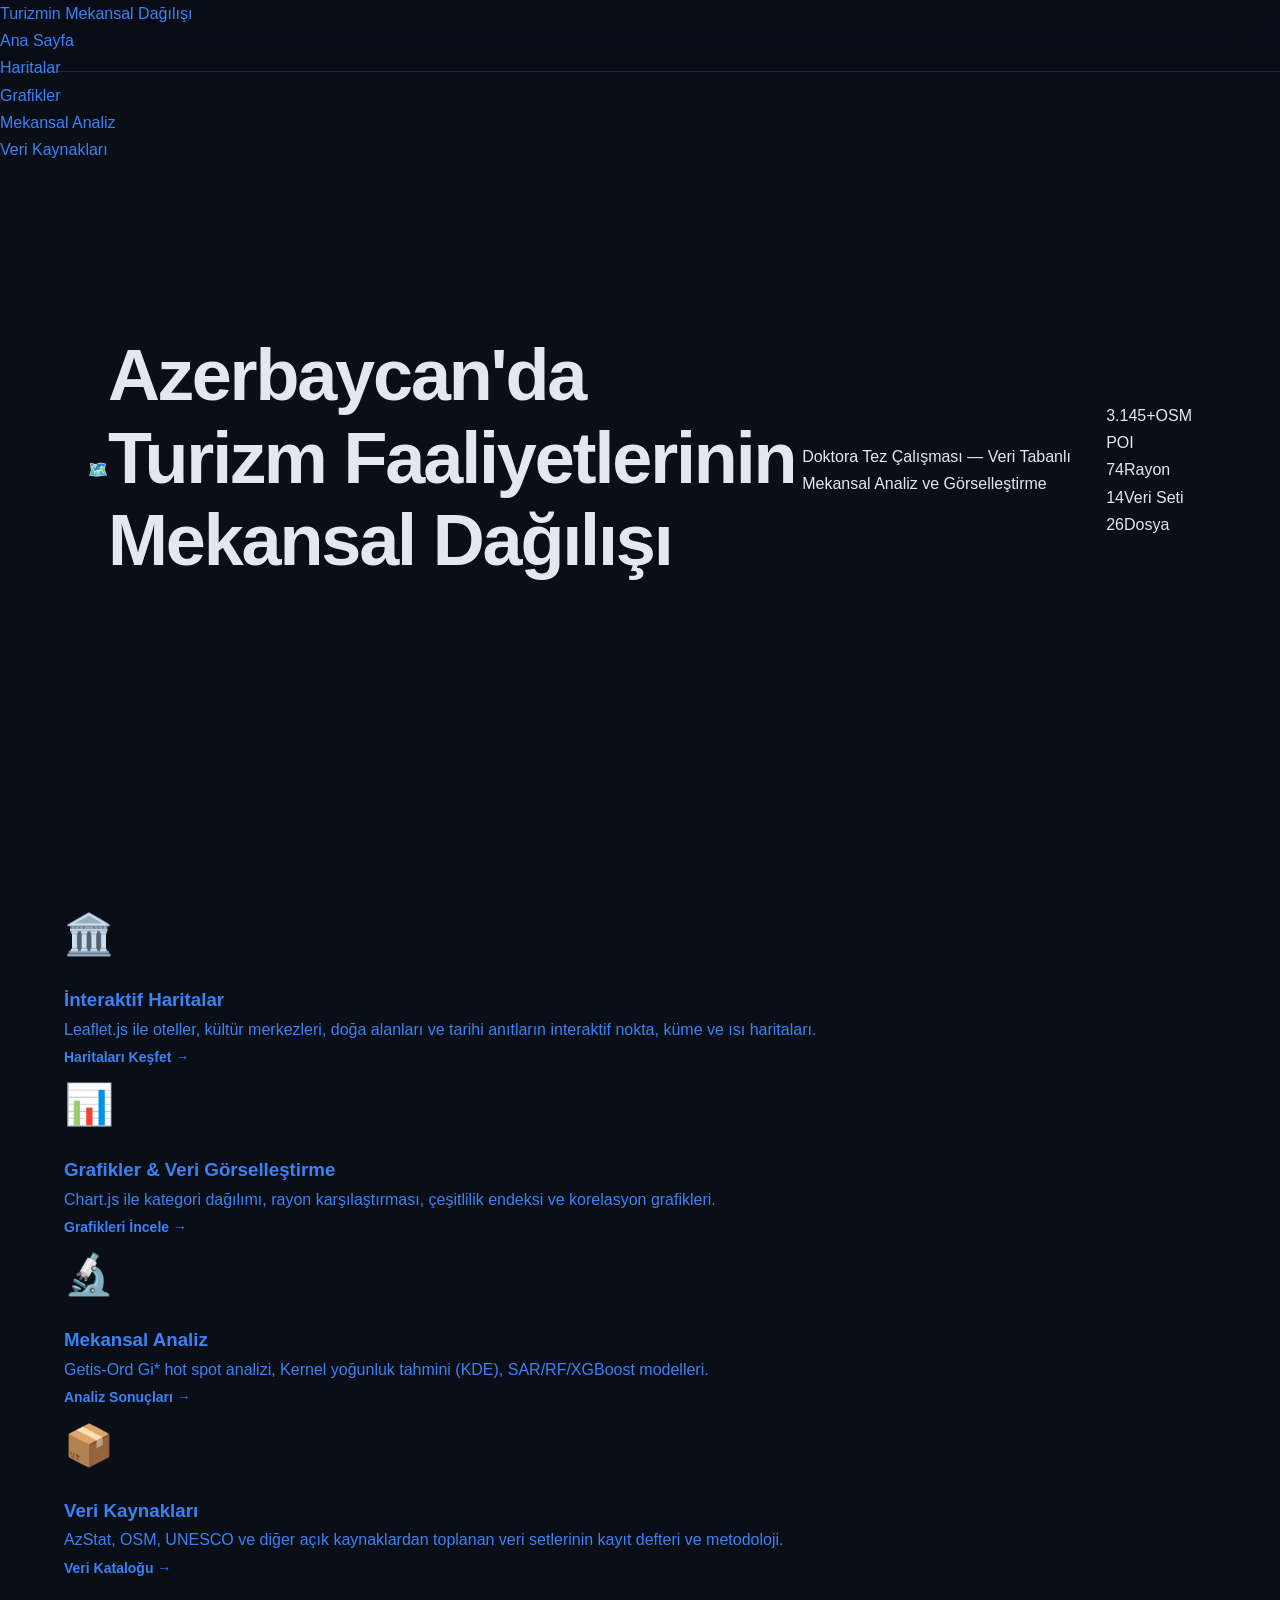
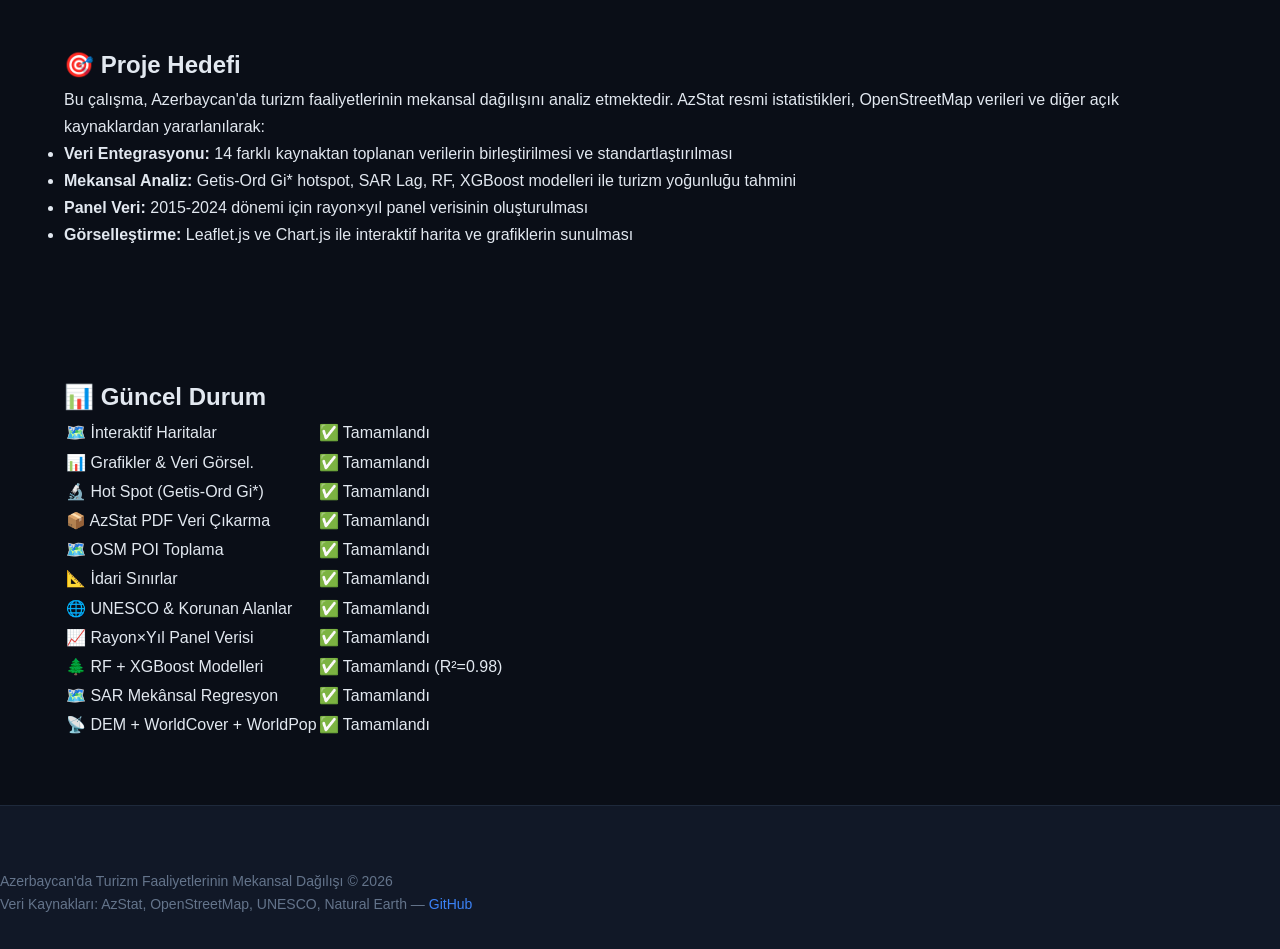
==== index.html @ e4e9087f "ML modelleri + DEM/WorldCover/WorldPop entegrasyonu + model görselleştirme" ====
<!DOCTYPE html>
<html lang="tr">
<head>
<meta charset="UTF-8">
<meta name="viewport" content="width=device-width, initial-scale=1.0">
<title>Turizmin Mekansal Dağılışı — Azerbaycan Doktora Tezi</title>
<link rel="stylesheet" href="style.css">
<script src="scripts/nav.js"></script>
</head>
<body>
<nav class="navbar">
  <div class="nav-brand"><a href="index.html">Turizmin Mekansal Dağılışı</a></div>
  <button class="nav-toggle" id="navToggle">☰</button>
  <ul class="nav-links" id="navLinks">
    <li><a href="index.html" class="active">Ana Sayfa</a></li>
    <li><a href="harita.html">Haritalar</a></li>
    <li><a href="grafikler.html">Grafikler</a></li>
    <li><a href="analizler.html">Mekansal Analiz</a></li>
    <li><a href="veri.html">Veri Kaynakları</a></li>
  </ul>
</nav>

<main class="container">
  <header class="hero">
    <div class="hero-icon">🗺️</div>
    <h1>Azerbaycan'da Turizm Faaliyetlerinin<br><span class="accent-text">Mekansal Dağılışı</span></h1>
    <p class="subtitle">Doktora Tez Çalışması &mdash; Veri Tabanlı Mekansal Analiz ve Görselleştirme</p>
    <div class="hero-stats" id="heroStats">
      <div class="hero-stat"><span class="num">3.145+</span><span class="lbl">OSM POI</span></div>
      <div class="hero-stat"><span class="num">74</span><span class="lbl">Rayon</span></div>
      <div class="hero-stat"><span class="num">14</span><span class="lbl">Veri Seti</span></div>
      <div class="hero-stat"><span class="num">26</span><span class="lbl">Dosya</span></div>
    </div>
  </header>

  <section class="cards-grid">
    <a href="harita.html" class="card">
      <div class="card-icon">🏛️</div>
      <h3>İnteraktif Haritalar</h3>
      <p>Leaflet.js ile oteller, kültür merkezleri, doğa alanları ve tarihi anıtların interaktif nokta, küme ve ısı haritaları.</p>
      <span class="card-link">Haritaları Keşfet →</span>
    </a>

    <a href="grafikler.html" class="card">
      <div class="card-icon">📊</div>
      <h3>Grafikler &amp; Veri Görselleştirme</h3>
      <p>Chart.js ile kategori dağılımı, rayon karşılaştırması, çeşitlilik endeksi ve korelasyon grafikleri.</p>
      <span class="card-link">Grafikleri İncele →</span>
    </a>

    <a href="analizler.html" class="card">
      <div class="card-icon">🔬</div>
      <h3>Mekansal Analiz</h3>
      <p>Getis-Ord Gi* hot spot analizi, Kernel yoğunluk tahmini (KDE), SAR/RF/XGBoost modelleri.</p>
      <span class="card-link">Analiz Sonuçları →</span>
    </a>

    <a href="veri.html" class="card">
      <div class="card-icon">📦</div>
      <h3>Veri Kaynakları</h3>
      <p>AzStat, OSM, UNESCO ve diğer açık kaynaklardan toplanan veri setlerinin kayıt defteri ve metodoloji.</p>
      <span class="card-link">Veri Kataloğu →</span>
    </a>
  </section>

  <section class="content-section">
    <h2>🎯 Proje Hedefi</h2>
    <p>Bu çalışma, Azerbaycan'da turizm faaliyetlerinin mekansal dağılışını analiz etmektedir. AzStat resmi istatistikleri, OpenStreetMap verileri ve diğer açık kaynaklardan yararlanılarak:</p>
    <ul>
      <li><strong>Veri Entegrasyonu:</strong> 14 farklı kaynaktan toplanan verilerin birleştirilmesi ve standartlaştırılması</li>
      <li><strong>Mekansal Analiz:</strong> Getis-Ord Gi* hotspot, SAR Lag, RF, XGBoost modelleri ile turizm yoğunluğu tahmini</li>
      <li><strong>Panel Veri:</strong> 2015-2024 dönemi için rayon×yıl panel verisinin oluşturulması</li>
      <li><strong>Görselleştirme:</strong> Leaflet.js ve Chart.js ile interaktif harita ve grafiklerin sunulması</li>
    </ul>
  </section>

  <section class="content-section">
    <h2>📊 Güncel Durum</h2>
    <table class="status-table">
      <tr><td>🗺️ İnteraktif Haritalar</td><td>✅ Tamamlandı</td></tr>
      <tr><td>📊 Grafikler &amp; Veri Görsel.</td><td>✅ Tamamlandı</td></tr>
      <tr><td>🔬 Hot Spot (Getis-Ord Gi*)</td><td>✅ Tamamlandı</td></tr>
      <tr><td>📦 AzStat PDF Veri Çıkarma</td><td>✅ Tamamlandı</td></tr>
      <tr><td>🗺️ OSM POI Toplama</td><td>✅ Tamamlandı</td></tr>
      <tr><td>📐 İdari Sınırlar</td><td>✅ Tamamlandı</td></tr>
      <tr><td>🌐 UNESCO &amp; Korunan Alanlar</td><td>✅ Tamamlandı</td></tr>
      <tr><td>📈 Rayon×Yıl Panel Verisi</td><td>✅ Tamamlandı</td></tr>
      <tr><td>🌲 RF + XGBoost Modelleri</td><td>✅ Tamamlandı (R²=0.98)</td></tr>
      <tr><td>🗺️ SAR Mekânsal Regresyon</td><td>✅ Tamamlandı</td></tr>
      <tr><td>📡 DEM + WorldCover + WorldPop</td><td>✅ Tamamlandı</td></tr>
    </table>
  </section>
</main>

<footer class="footer">
  <p>Azerbaycan'da Turizm Faaliyetlerinin Mekansal Dağılışı &copy; 2026</p>
  <p class="footer-meta">Veri Kaynakları: AzStat, OpenStreetMap, UNESCO, Natural Earth &mdash; 
    <a href="https://github.com/nurtacsuleymanzade-wq/TurizminMekansalDagilisi" target="_blank">GitHub</a></p>
</footer>
</body>
</html>
---- style.css ----
/* ============================================
   Turizmin Mekansal Dağılışı — Style Sheet
   Academic dark theme
   ============================================ */

:root {
    --bg-primary: #0a0e17;
    --bg-secondary: #111827;
    --bg-card: #1a1f2e;
    --bg-card-hover: #1f2638;
    --text-primary: #e2e8f0;
    --text-secondary: #94a3b8;
    --text-muted: #64748b;
    --accent: #3b82f6;
    --accent-hover: #2563eb;
    --accent-light: rgba(59, 130, 246, 0.1);
    --accent-glow: rgba(59, 130, 246, 0.3);
    --border: #1e293b;
    --border-light: #334155;
    --success: #22c55e;
    --warning: #f59e0b;
    --danger: #ef4444;
    --radius: 12px;
    --radius-sm: 8px;
    --radius-lg: 16px;
    --transition: 0.3s cubic-bezier(0.4, 0, 0.2, 1);
    --font-sans: 'Inter', -apple-system, BlinkMacSystemFont, 'Segoe UI', sans-serif;
    --font-mono: 'JetBrains Mono', 'Fira Code', monospace;
    --max-width: 1200px;
    --nav-height: 72px;
}

/* Reset */
*, *::before, *::after {
    margin: 0;
    padding: 0;
    box-sizing: border-box;
}

html {
    scroll-behavior: smooth;
    font-size: 16px;
}

body {
    font-family: var(--font-sans);
    background: var(--bg-primary);
    color: var(--text-primary);
    line-height: 1.7;
    min-height: 100vh;
    -webkit-font-smoothing: antialiased;
    -moz-osx-font-smoothing: grayscale;
}

a {
    color: var(--accent);
    text-decoration: none;
    transition: color var(--transition);
}

a:hover {
    color: var(--accent-hover);
}

img {
    max-width: 100%;
    height: auto;
}

/* Container */
.container {
    max-width: var(--max-width);
    margin: 0 auto;
    padding: 0 24px;
}

/* ========== NAVBAR ========== */
.navbar {
    position: fixed;
    top: 0;
    left: 0;
    right: 0;
    height: var(--nav-height);
    background: rgba(10, 14, 23, 0.85);
    backdrop-filter: blur(20px);
    -webkit-backdrop-filter: blur(20px);
    border-bottom: 1px solid var(--border);
    z-index: 1000;
    transition: background var(--transition);
}

.nav-container {
    max-width: var(--max-width);
    margin: 0 auto;
    padding: 0 24px;
    height: 100%;
    display: flex;
    align-items: center;
    justify-content: space-between;
}

.nav-logo {
    font-size: 1.5rem;
    font-weight: 700;
    color: var(--text-primary);
    letter-spacing: -0.02em;
}

.nav-logo:hover {
    color: var(--accent);
}

.nav-menu {
    display: flex;
    align-items: center;
    gap: 4px;
    list-style: none;
}

.nav-menu a {
    padding: 8px 16px;
    border-radius: var(--radius-sm);
    color: var(--text-secondary);
    font-size: 0.875rem;
    font-weight: 500;
    transition: all var(--transition);
}

.nav-menu a:hover,
.nav-menu a.active {
    color: var(--text-primary);
    background: var(--accent-light);
}

.nav-menu a.active {
    color: var(--accent);
}

.nav-toggle {
    display: none;
    background: none;
    border: none;
    color: var(--text-primary);
    font-size: 1.5rem;
    cursor: pointer;
}

/* ========== HERO ========== */
.hero {
    position: relative;
    min-height: 100vh;
    display: flex;
    align-items: center;
    justify-content: center;
    padding: calc(var(--nav-height) + 48px) 24px 80px;
    overflow: hidden;
}

.hero-overlay {
    position: absolute;
    inset: 0;
    background:
        radial-gradient(ellipse at 20% 50%, rgba(59, 130, 246, 0.08) 0%, transparent 50%),
        radial-gradient(ellipse at 80% 20%, rgba(99, 102, 241, 0.06) 0%, transparent 50%),
        radial-gradient(ellipse at 50% 80%, rgba(14, 165, 233, 0.04) 0%, transparent 50%);
    pointer-events: none;
}

.hero-content {
    position: relative;
    text-align: center;
    max-width: 800px;
}

.hero-badge {
    display: inline-block;
    padding: 6px 16px;
    background: var(--accent-light);
    border: 1px solid rgba(59, 130, 246, 0.2);
    border-radius: 20px;
    font-size: 0.8rem;
    color: var(--accent);
    font-weight: 500;
    margin-bottom: 24px;
}

.hero h1 {
    font-size: clamp(2.5rem, 6vw, 4.5rem);
    font-weight: 700;
    line-height: 1.15;
    letter-spacing: -0.03em;
    margin-bottom: 24px;
}

.text-accent {
    background: linear-gradient(135deg, var(--accent), #8b5cf6);
    -webkit-background-clip: text;
    -webkit-text-fill-color: transparent;
    background-clip: text;
}

.hero-subtitle {
    font-size: 1.125rem;
    color: var(--text-secondary);
    max-width: 600px;
    margin: 0 auto 40px;
    line-height: 1.7;
}

.hero-actions {
    display: flex;
    gap: 16px;
    justify-content: center;
    flex-wrap: wrap;
}

/* ========== BUTTONS ========== */
.btn {
    display: inline-flex;
    align-items: center;
    gap: 8px;
    padding: 12px 28px;
    border-radius: var(--radius-sm);
    font-size: 0.9375rem;
    font-weight: 600;
    cursor: pointer;
    transition: all var(--transition);
    border: none;
    text-decoration: none;
}

.btn-primary {
    background: var(--accent);
    color: #fff;
}

.btn-primary:hover {
    background: var(--accent-hover);
    transform: translateY(-2px);
    box-shadow: 0 8px 24px var(--accent-glow);
    color: #fff;
}

.btn-secondary {
    background: var(--bg-card);
    color: var(--text-primary);
    border: 1px solid var(--border-light);
}

.btn-secondary:hover {
    background: var(--bg-card-hover);
    border-color: var(--accent);
    color: var(--text-primary);
    transform: translateY(-2px);
}

/* ========== SECTIONS ========== */
.section {
    padding: 96px 0;
}

.section-dark {
    background: var(--bg-secondary);
}

.section-header {
    text-align: center;
    max-width: 700px;
    margin: 0 auto 64px;
}

.section-tag {
    display: inline-block;
    padding: 4px 12px;
    background: var(--accent-light);
    border-radius: 16px;
    font-size: 0.75rem;
    color: var(--accent);
    font-weight: 600;
    text-transform: uppercase;
    letter-spacing: 0.05em;
    margin-bottom: 16px;
}

.section-header h2 {
    font-size: clamp(1.75rem, 3.5vw, 2.5rem);
    font-weight: 700;
    letter-spacing: -0.02em;
    margin-bottom: 16px;
}

.section-desc {
    color: var(--text-secondary);
    font-size: 1.0625rem;
    line-height: 1.7;
}

/* ========== INFO GRID ========== */
.info-grid {
    display: grid;
    grid-template-columns: repeat(auto-fit, minmax(260px, 1fr));
    gap: 24px;
}

.info-card {
    background: var(--bg-card);
    border: 1px solid var(--border);
    border-radius: var(--radius);
    padding: 32px;
    transition: all var(--transition);
}

.info-card:hover {
    border-color: var(--border-light);
    background: var(--bg-card-hover);
    transform: translateY(-4px);
    box-shadow: 0 12px 40px rgba(0, 0, 0, 0.3);
}

.info-icon {
    font-size: 2rem;
    margin-bottom: 16px;
}

.info-card h3 {
    font-size: 1.25rem;
    font-weight: 600;
    margin-bottom: 12px;
}

.info-card p {
    color: var(--text-secondary);
    font-size: 0.9375rem;
    line-height: 1.7;
}

/* ========== INDICATORS ========== */
.indicators-grid {
    display: grid;
    grid-template-columns: repeat(auto-fit, minmax(200px, 1fr));
    gap: 32px;
    text-align: center;
}

.indicator-item {
    padding: 32px 16px;
    background: var(--bg-card);
    border-radius: var(--radius);
    border: 1px solid var(--border);
}

.indicator-value {
    display: block;
    font-size: 2.5rem;
    font-weight: 700;
    color: var(--accent);
    line-height: 1.2;
    margin-bottom: 8px;
    font-family: var(--font-mono);
}

.indicator-label {
    font-size: 0.875rem;
    color: var(--text-secondary);
    font-weight: 500;
}

/* ========== SECTION NAV CARDS ========== */
.section-nav-grid {
    display: grid;
    grid-template-columns: repeat(auto-fit, minmax(260px, 1fr));
    gap: 24px;
}

.section-card {
    background: var(--bg-card);
    border: 1px solid var(--border);
    border-radius: var(--radius);
    padding: 32px;
    text-decoration: none;
    color: inherit;
    transition: all var(--transition);
    display: flex;
    flex-direction: column;
}

.section-card:hover {
    border-color: var(--accent);
    background: var(--bg-card-hover);
    transform: translateY(-4px);
    box-shadow: 0 12px 40px rgba(59, 130, 246, 0.1);
}

.card-icon {
    font-size: 2.5rem;
    margin-bottom: 16px;
}

.section-card h3 {
    font-size: 1.25rem;
    font-weight: 600;
    margin-bottom: 12px;
    color: var(--text-primary);
}

.section-card p {
    font-size: 0.9375rem;
    color: var(--text-secondary);
    line-height: 1.7;
    margin-bottom: 16px;
    flex-grow: 1;
}

.card-link {
    font-size: 0.875rem;
    font-weight: 600;
    color: var(--accent);
}

/* ========== FOOTER ========== */
.footer {
    background: var(--bg-secondary);
    border-top: 1px solid var(--border);
    padding: 64px 0 32px;
}

.footer-content {
    display: grid;
    grid-template-columns: 2fr 1fr 1fr;
    gap: 48px;
    margin-bottom: 48px;
}

.footer h4 {
    font-size: 1.125rem;
    font-weight: 600;
    margin-bottom: 12px;
}

.footer p {
    color: var(--text-muted);
    font-size: 0.875rem;
}

.footer h5 {
    font-size: 0.875rem;
    font-weight: 600;
    text-transform: uppercase;
    letter-spacing: 0.05em;
    color: var(--text-secondary);
    margin-bottom: 16px;
}

.footer ul {
    list-style: none;
}

.footer ul li {
    margin-bottom: 8px;
}

.footer ul a {
    color: var(--text-muted);
    font-size: 0.875rem;
}

.footer ul a:hover {
    color: var(--accent);
}

.footer-bottom {
    padding-top: 24px;
    border-top: 1px solid var(--border);
    text-align: center;
}

.footer-bottom p {
    color: var(--text-muted);
    font-size: 0.8125rem;
}

/* ========== PAGE HEADER ========== */
.page-header {
    padding: calc(var(--nav-height) + 64px) 0 48px;
    background: var(--bg-secondary);
    border-bottom: 1px solid var(--border);
}

.page-header h1 {
    font-size: clamp(1.75rem, 3vw, 2.5rem);
    font-weight: 700;
    letter-spacing: -0.02em;
    margin-bottom: 12px;
}

.page-header p {
    color: var(--text-secondary);
    font-size: 1.0625rem;
    max-width: 600px;
}

/* ========== CONTENT PAGE ========== */
.content-section {
    padding: 64px 0;
}

.content-card {
    background: var(--bg-card);
    border: 1px solid var(--border);
    border-radius: var(--radius);
    padding: 40px;
    margin-bottom: 32px;
}

.content-card h2 {
    font-size: 1.5rem;
    font-weight: 600;
    margin-bottom: 16px;
}

.content-card p {
    color: var(--text-secondary);
    line-height: 1.8;
    margin-bottom: 16px;
}

.content-card .btn {
    margin-top: 8px;
}

.placeholder-map {
    width: 100%;
    height: 400px;
    background: var(--bg-secondary);
    border-radius: var(--radius-sm);
    display: flex;
    align-items: center;
    justify-content: center;
    color: var(--text-muted);
    font-size: 1rem;
    border: 2px dashed var(--border-light);
    margin: 24px 0;
}

/* ========== DATA TABLE ========== */
.data-table-wrap {
    overflow-x: auto;
    margin: 24px 0;
}

.data-table {
    width: 100%;
    border-collapse: collapse;
    font-size: 0.875rem;
}

.data-table th {
    background: var(--bg-secondary);
    color: var(--text-secondary);
    font-weight: 600;
    text-align: left;
    padding: 12px 16px;
    border-bottom: 2px solid var(--border);
    white-space: nowrap;
}

.data-table td {
    padding: 10px 16px;
    border-bottom: 1px solid var(--border);
    color: var(--text-primary);
}

.data-table tr:hover td {
    background: var(--bg-card-hover);
}

/* ========== STATUS BADGES ========== */
.status-badge {
    display: inline-block;
    padding: 2px 10px;
    border-radius: 12px;
    font-size: 0.75rem;
    font-weight: 600;
}

.status-verified { background: rgba(34, 197, 94, 0.15); color: var(--success); }
.status-partial  { background: rgba(245, 158, 11, 0.15); color: var(--warning); }
.status-unverified { background: rgba(239, 68, 68, 0.15); color: var(--danger); }
.status-pending { background: rgba(100, 116, 139, 0.15); color: var(--text-muted); }

/* ========== RESPONSIVE ========== */
@media (max-width: 768px) {
    .nav-menu {
        position: fixed;
        top: var(--nav-height);
        left: 0;
        right: 0;
        background: rgba(10, 14, 23, 0.98);
        backdrop-filter: blur(20px);
        flex-direction: column;
        padding: 16px;
        gap: 4px;
        border-bottom: 1px solid var(--border);
        transform: translateY(-100%);
        opacity: 0;
        pointer-events: none;
        transition: all var(--transition);
    }

    .nav-menu.active {
        transform: translateY(0);
        opacity: 1;
        pointer-events: auto;
    }

    .nav-menu a {
        width: 100%;
        padding: 12px 16px;
    }

    .nav-toggle {
        display: block;
    }

    .footer-content {
        grid-template-columns: 1fr;
        gap: 32px;
    }

    .hero h1 {
        font-size: 2.25rem;
    }

    .section {
        padding: 64px 0;
    }

    .content-card {
        padding: 24px;
    }

    .placeholder-map {
        height: 250px;
    }
}

@media (max-width: 480px) {
    .hero h1 {
        font-size: 1.75rem;
    }

    .info-grid,
    .section-nav-grid {
        grid-template-columns: 1fr;
    }

    .indicators-grid {
        grid-template-columns: 1fr 1fr;
    }
}
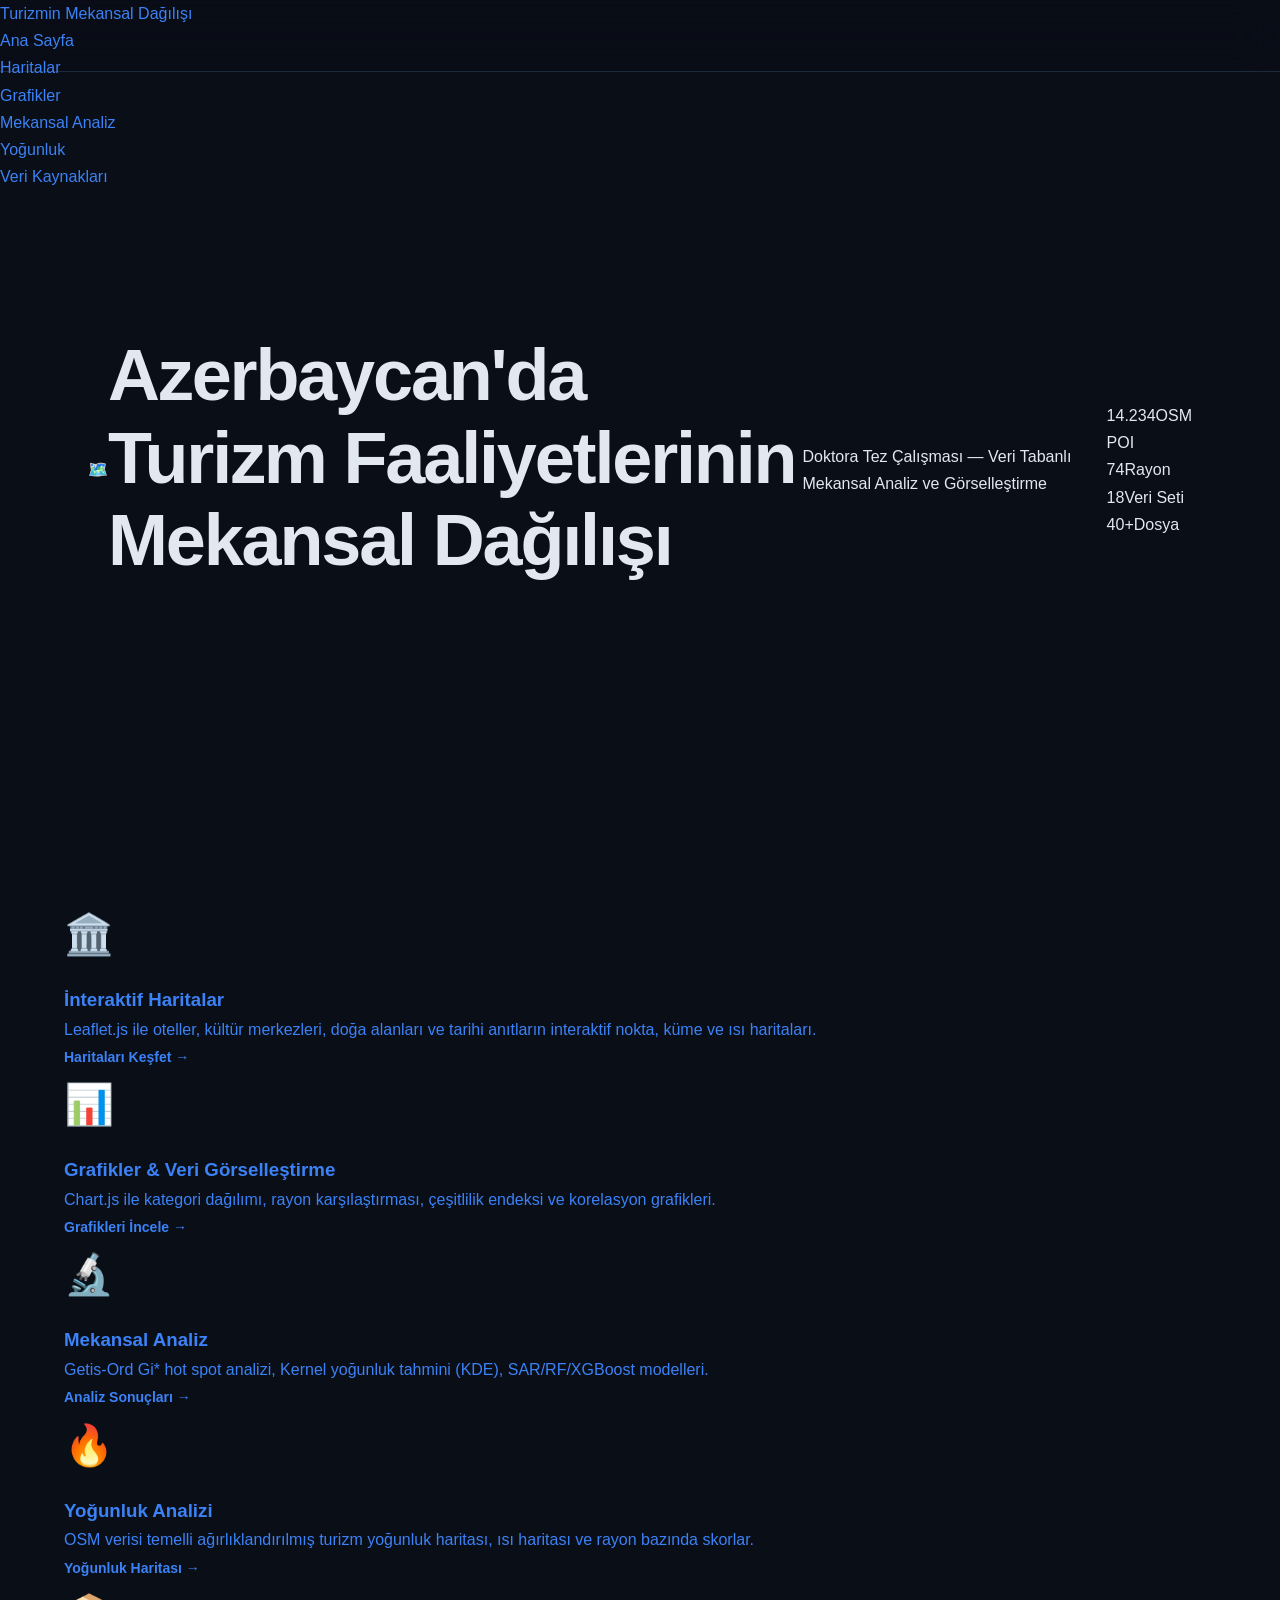
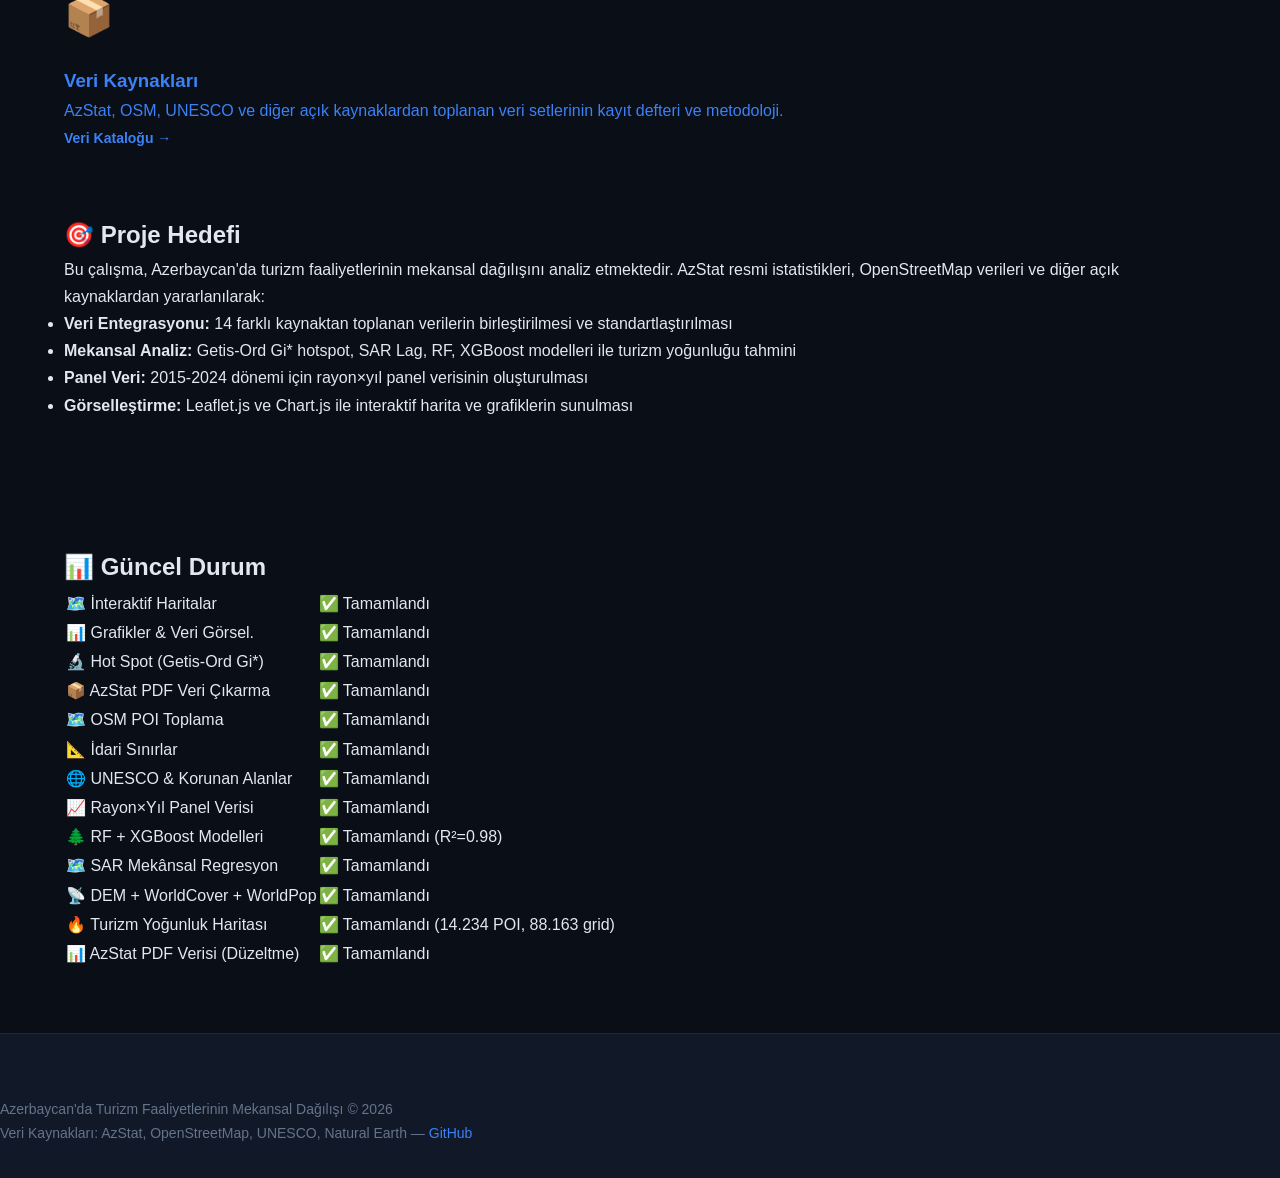
==== commit 3d96be85: "Turizm yoğunluk analizi + PDF düzeltmesi + yogunluk sayfasi" ====
--- a/index.html
+++ b/index.html
@@ -16,6 +16,7 @@
     <li><a href="harita.html">Haritalar</a></li>
     <li><a href="grafikler.html">Grafikler</a></li>
     <li><a href="analizler.html">Mekansal Analiz</a></li>
+    <li><a href="yogunluk.html">Yoğunluk</a></li>
     <li><a href="veri.html">Veri Kaynakları</a></li>
   </ul>
 </nav>
@@ -26,10 +27,10 @@
     <h1>Azerbaycan'da Turizm Faaliyetlerinin<br><span class="accent-text">Mekansal Dağılışı</span></h1>
     <p class="subtitle">Doktora Tez Çalışması &mdash; Veri Tabanlı Mekansal Analiz ve Görselleştirme</p>
     <div class="hero-stats" id="heroStats">
-      <div class="hero-stat"><span class="num">3.145+</span><span class="lbl">OSM POI</span></div>
+      <div class="hero-stat"><span class="num">14.234</span><span class="lbl">OSM POI</span></div>
       <div class="hero-stat"><span class="num">74</span><span class="lbl">Rayon</span></div>
-      <div class="hero-stat"><span class="num">14</span><span class="lbl">Veri Seti</span></div>
-      <div class="hero-stat"><span class="num">26</span><span class="lbl">Dosya</span></div>
+      <div class="hero-stat"><span class="num">18</span><span class="lbl">Veri Seti</span></div>
+      <div class="hero-stat"><span class="num">40+</span><span class="lbl">Dosya</span></div>
     </div>
   </header>
 
@@ -53,6 +54,13 @@
       <h3>Mekansal Analiz</h3>
       <p>Getis-Ord Gi* hot spot analizi, Kernel yoğunluk tahmini (KDE), SAR/RF/XGBoost modelleri.</p>
       <span class="card-link">Analiz Sonuçları →</span>
+    </a>
+
+    <a href="yogunluk.html" class="card">
+      <div class="card-icon">🔥</div>
+      <h3>Yoğunluk Analizi</h3>
+      <p>OSM verisi temelli ağırlıklandırılmış turizm yoğunluk haritası, ısı haritası ve rayon bazında skorlar.</p>
+      <span class="card-link">Yoğunluk Haritası →</span>
     </a>
 
     <a href="veri.html" class="card">
@@ -88,6 +96,8 @@
       <tr><td>🌲 RF + XGBoost Modelleri</td><td>✅ Tamamlandı (R²=0.98)</td></tr>
       <tr><td>🗺️ SAR Mekânsal Regresyon</td><td>✅ Tamamlandı</td></tr>
       <tr><td>📡 DEM + WorldCover + WorldPop</td><td>✅ Tamamlandı</td></tr>
+      <tr><td>🔥 Turizm Yoğunluk Haritası</td><td>✅ Tamamlandı (14.234 POI, 88.163 grid)</td></tr>
+      <tr><td>📊 AzStat PDF Verisi (Düzeltme)</td><td>✅ Tamamlandı</td></tr>
     </table>
   </section>
 </main>
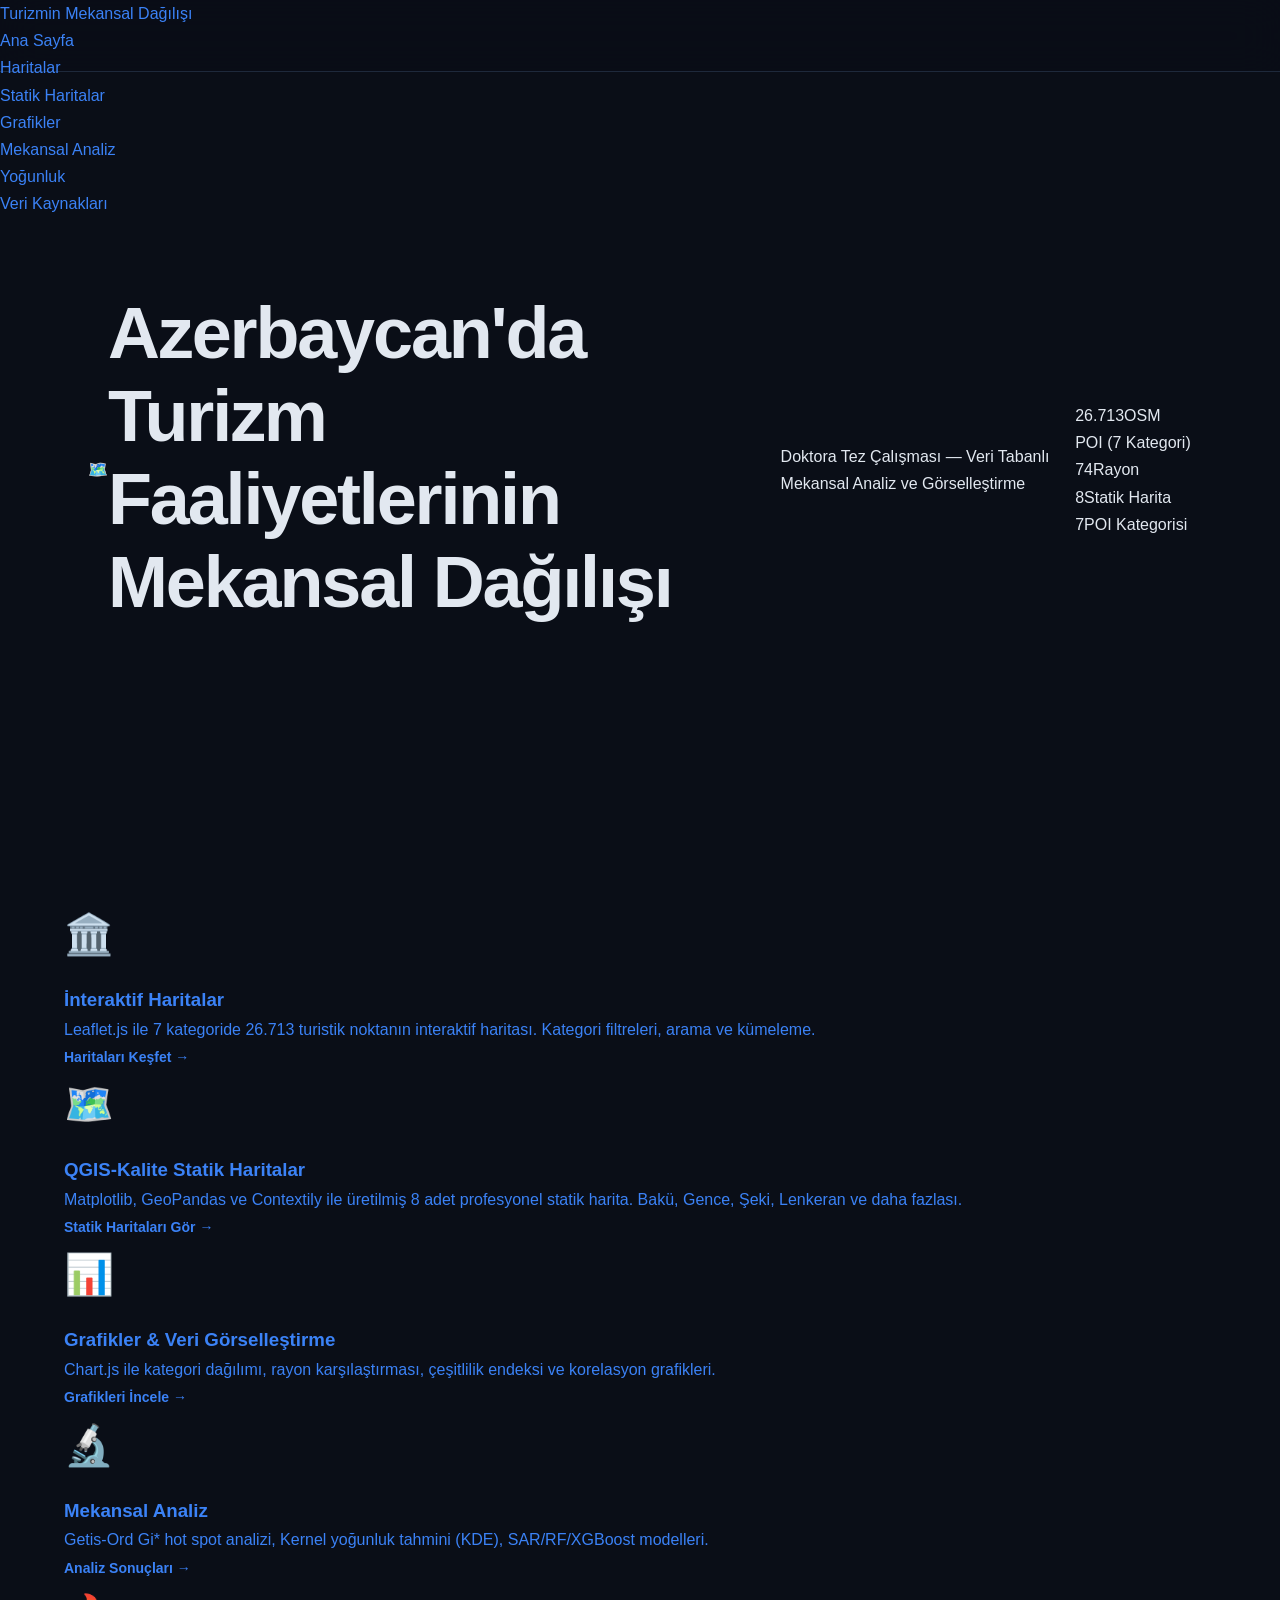
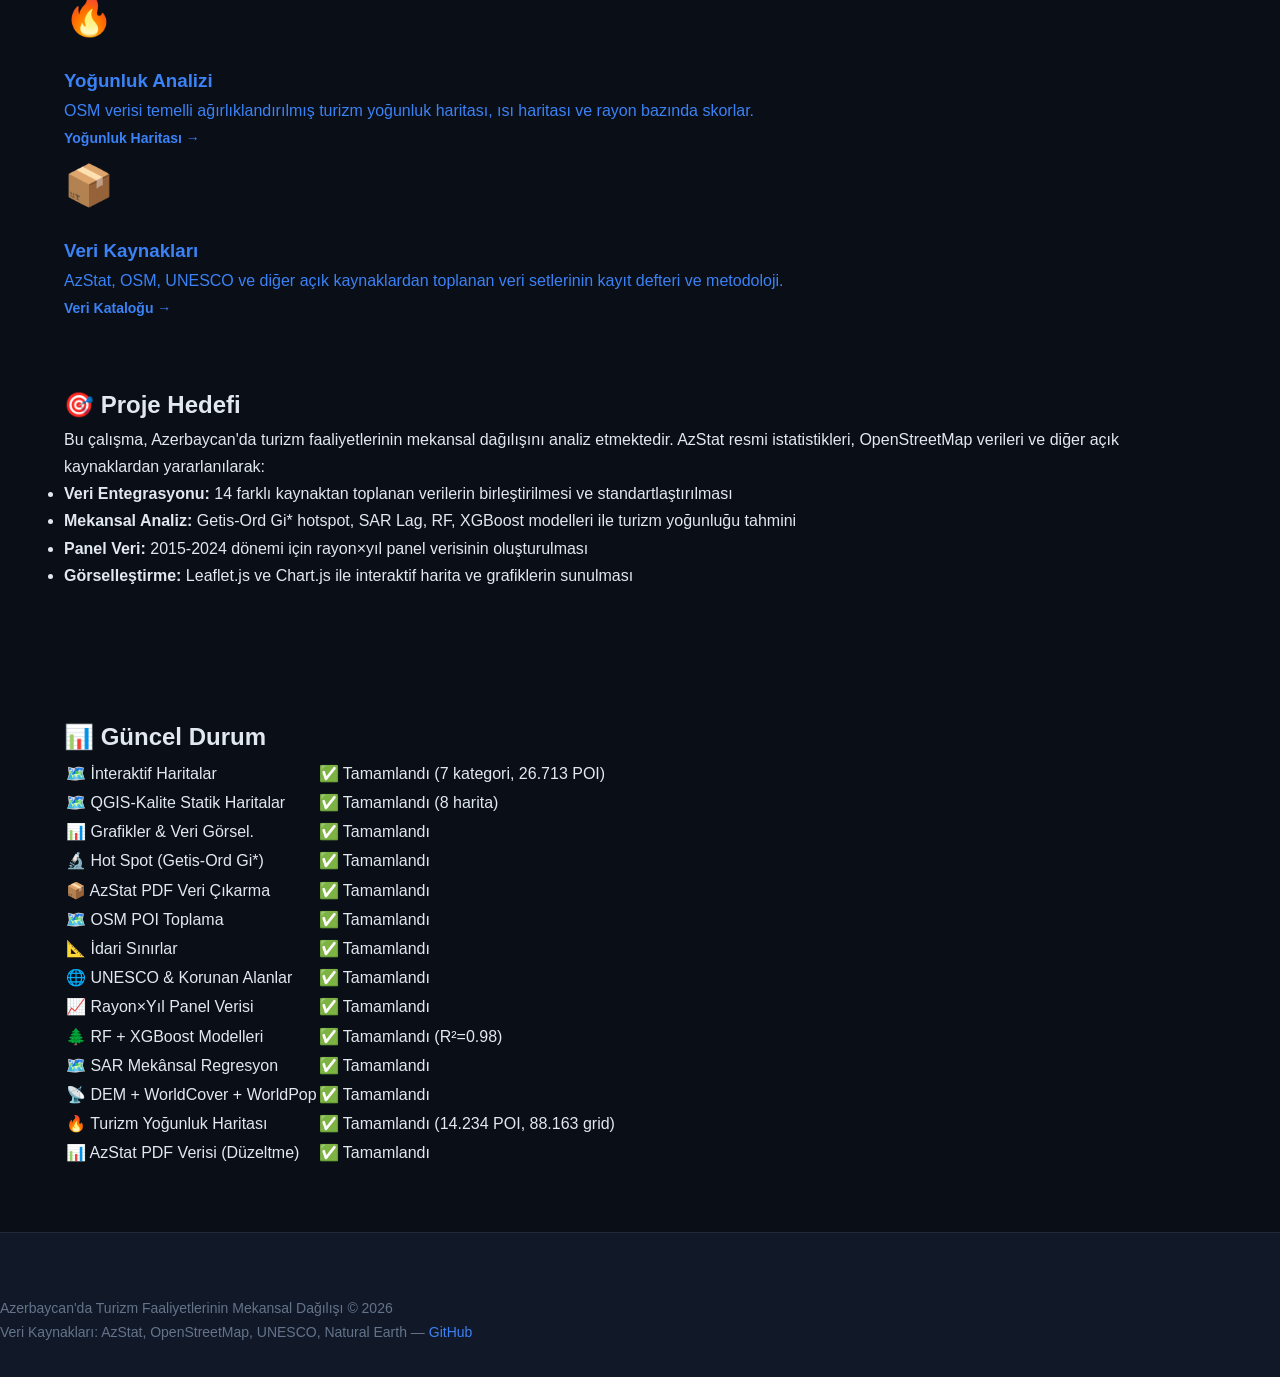
==== commit 0a3a4a4e: "QGIS-kalite statik haritalar + interaktif harita 7 kategori + yeni OSM veri" ====
--- a/index.html
+++ b/index.html
@@ -14,6 +14,7 @@
   <ul class="nav-links" id="navLinks">
     <li><a href="index.html" class="active">Ana Sayfa</a></li>
     <li><a href="harita.html">Haritalar</a></li>
+    <li><a href="haritalar_statiktir.html">Statik Haritalar</a></li>
     <li><a href="grafikler.html">Grafikler</a></li>
     <li><a href="analizler.html">Mekansal Analiz</a></li>
     <li><a href="yogunluk.html">Yoğunluk</a></li>
@@ -27,10 +28,10 @@
     <h1>Azerbaycan'da Turizm Faaliyetlerinin<br><span class="accent-text">Mekansal Dağılışı</span></h1>
     <p class="subtitle">Doktora Tez Çalışması &mdash; Veri Tabanlı Mekansal Analiz ve Görselleştirme</p>
     <div class="hero-stats" id="heroStats">
-      <div class="hero-stat"><span class="num">14.234</span><span class="lbl">OSM POI</span></div>
+      <div class="hero-stat"><span class="num">26.713</span><span class="lbl">OSM POI (7 Kategori)</span></div>
       <div class="hero-stat"><span class="num">74</span><span class="lbl">Rayon</span></div>
-      <div class="hero-stat"><span class="num">18</span><span class="lbl">Veri Seti</span></div>
-      <div class="hero-stat"><span class="num">40+</span><span class="lbl">Dosya</span></div>
+      <div class="hero-stat"><span class="num">8</span><span class="lbl">Statik Harita</span></div>
+      <div class="hero-stat"><span class="num">7</span><span class="lbl">POI Kategorisi</span></div>
     </div>
   </header>
 
@@ -38,8 +39,15 @@
     <a href="harita.html" class="card">
       <div class="card-icon">🏛️</div>
       <h3>İnteraktif Haritalar</h3>
-      <p>Leaflet.js ile oteller, kültür merkezleri, doğa alanları ve tarihi anıtların interaktif nokta, küme ve ısı haritaları.</p>
+      <p>Leaflet.js ile 7 kategoride 26.713 turistik noktanın interaktif haritası. Kategori filtreleri, arama ve kümeleme.</p>
       <span class="card-link">Haritaları Keşfet →</span>
+    </a>
+
+    <a href="haritalar_statiktir.html" class="card">
+      <div class="card-icon">🗺️</div>
+      <h3>QGIS-Kalite Statik Haritalar</h3>
+      <p>Matplotlib, GeoPandas ve Contextily ile üretilmiş 8 adet profesyonel statik harita. Bakü, Gence, Şeki, Lenkeran ve daha fazlası.</p>
+      <span class="card-link">Statik Haritaları Gör →</span>
     </a>
 
     <a href="grafikler.html" class="card">
@@ -85,7 +93,8 @@
   <section class="content-section">
     <h2>📊 Güncel Durum</h2>
     <table class="status-table">
-      <tr><td>🗺️ İnteraktif Haritalar</td><td>✅ Tamamlandı</td></tr>
+      <tr><td>🗺️ İnteraktif Haritalar</td><td>✅ Tamamlandı (7 kategori, 26.713 POI)</td></tr>
+      <tr><td>🗺️ QGIS-Kalite Statik Haritalar</td><td>✅ Tamamlandı (8 harita)</td></tr>
       <tr><td>📊 Grafikler &amp; Veri Görsel.</td><td>✅ Tamamlandı</td></tr>
       <tr><td>🔬 Hot Spot (Getis-Ord Gi*)</td><td>✅ Tamamlandı</td></tr>
       <tr><td>📦 AzStat PDF Veri Çıkarma</td><td>✅ Tamamlandı</td></tr>
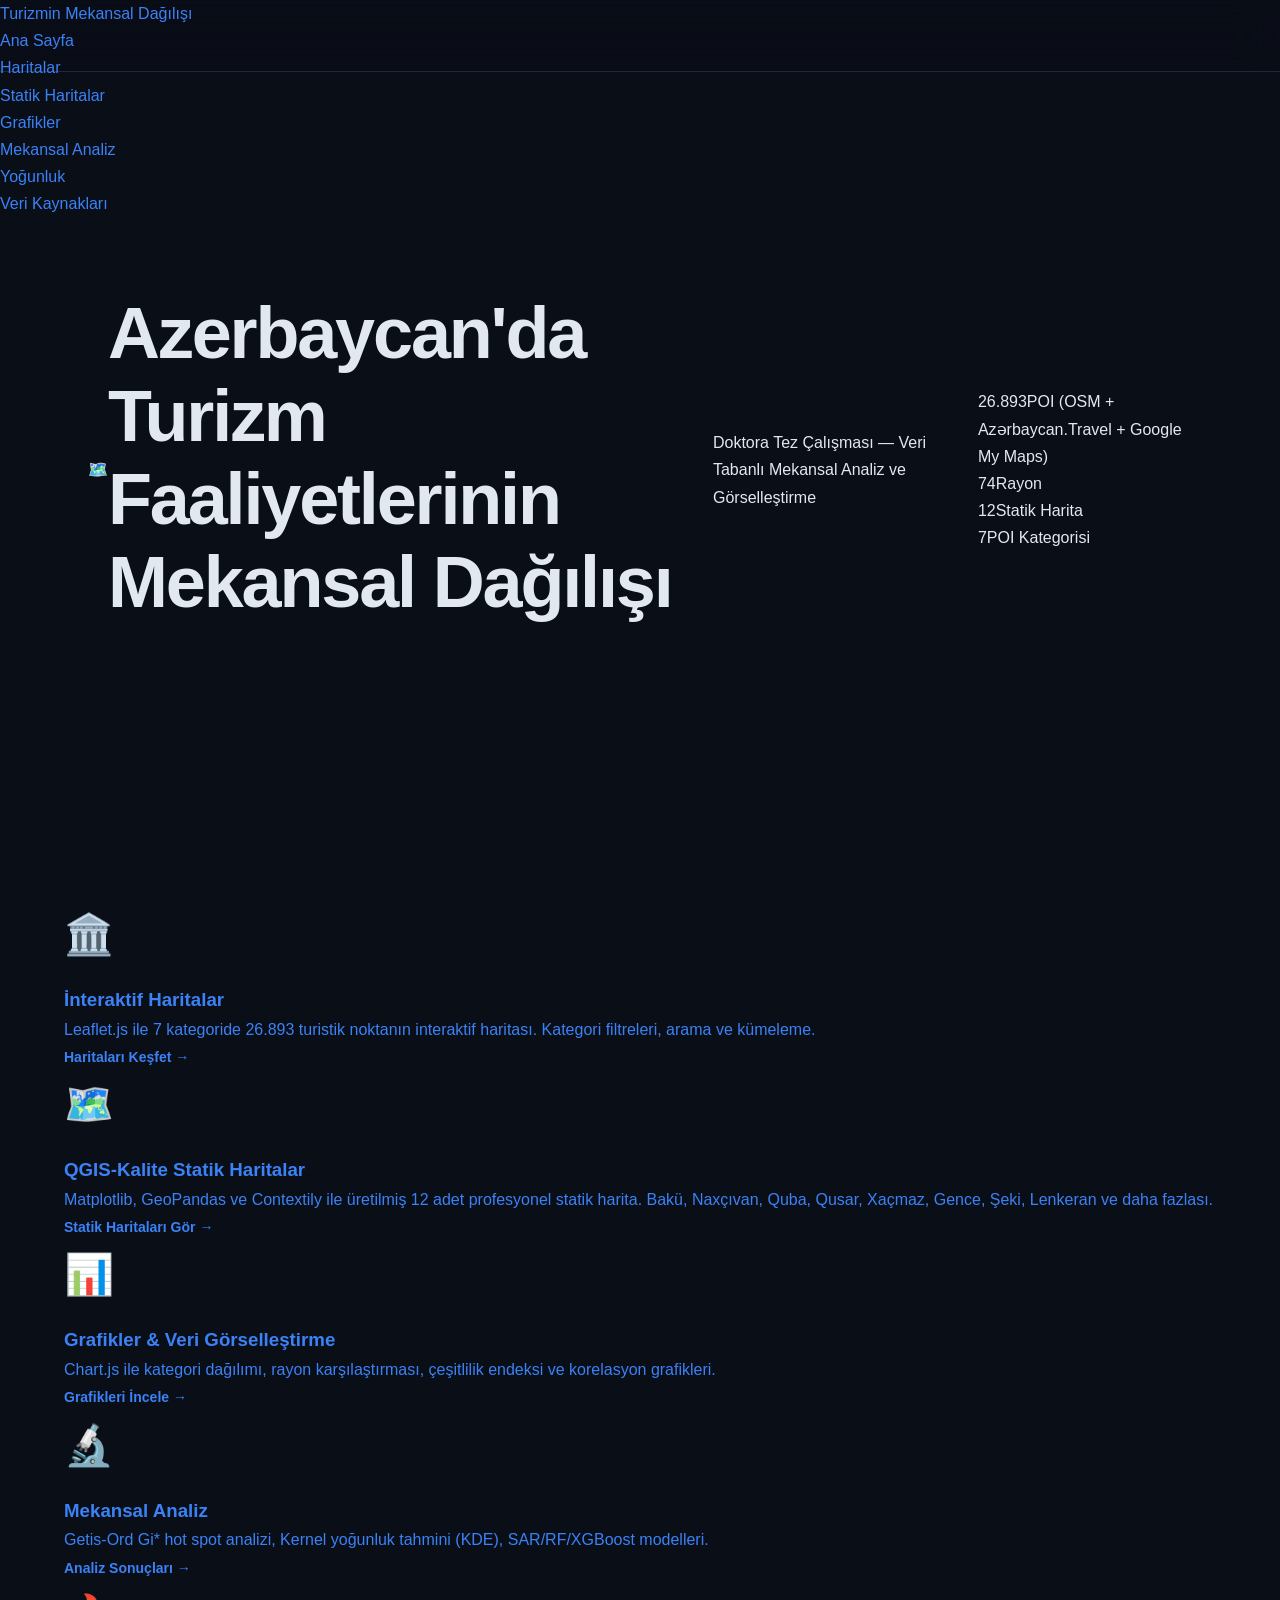
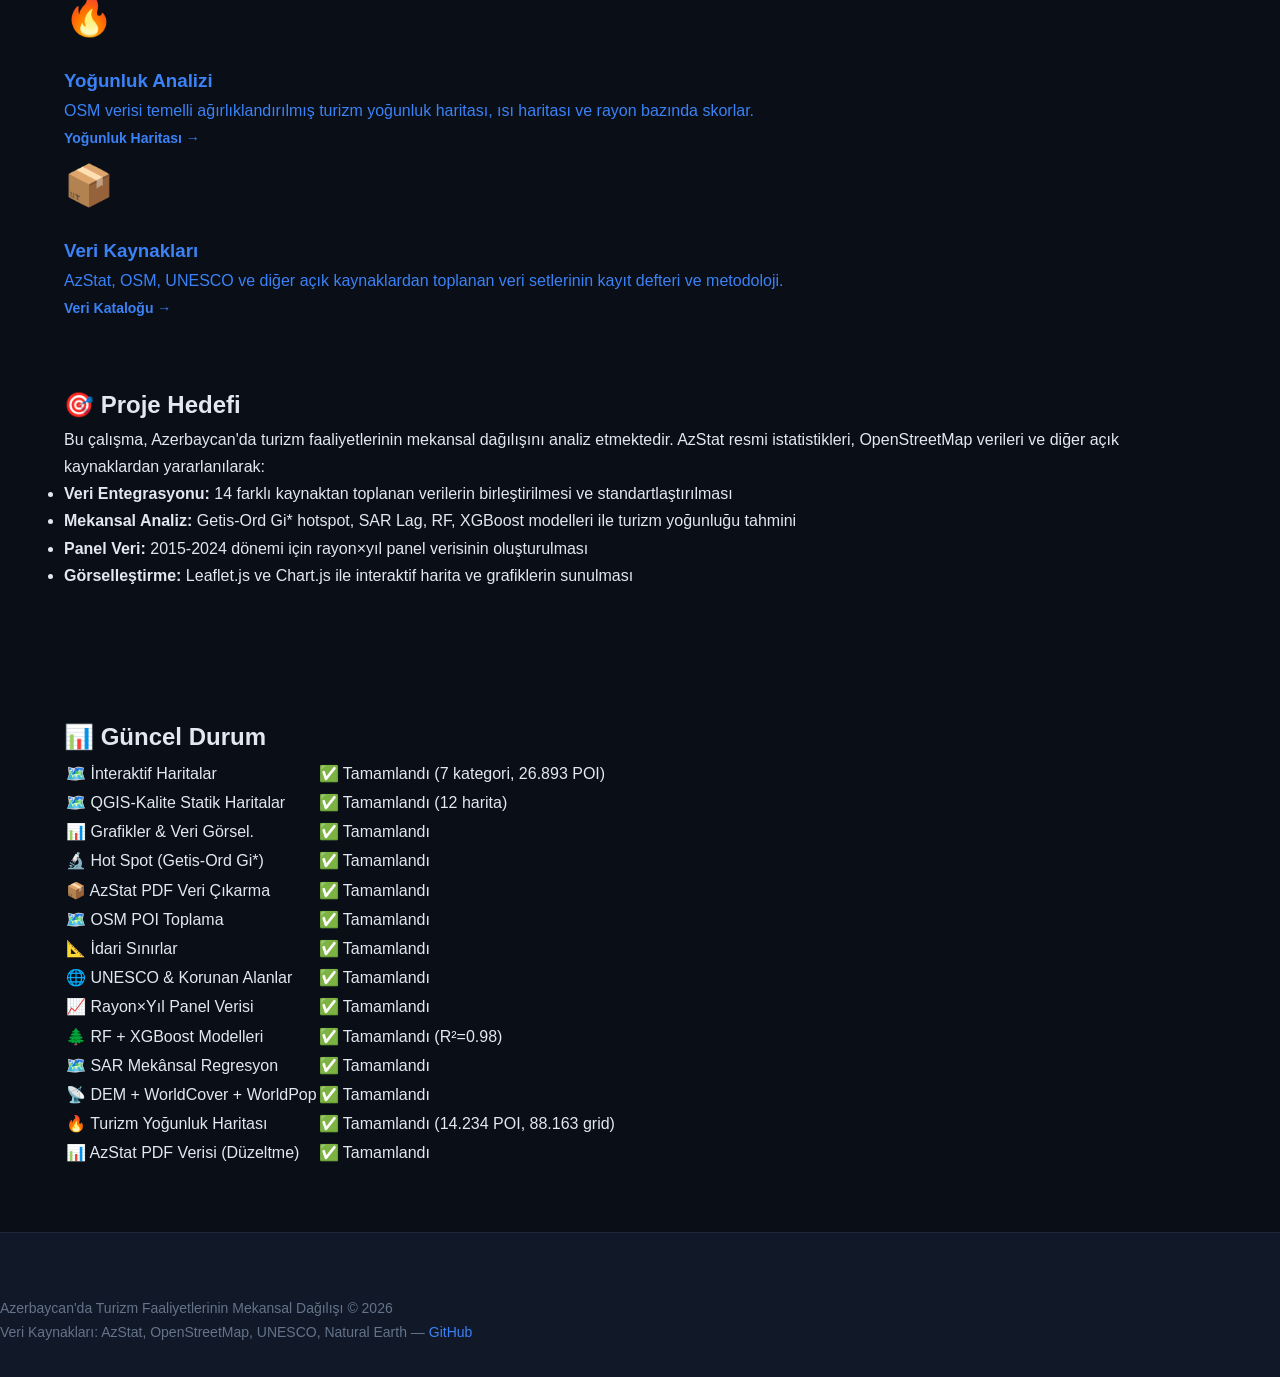
==== commit 3bf5f763: "Naxcivan Qusar Quba Xacmaz haritalari + enhanced POI (26.893) + Google My Maps + Azərbaycan.Travel" ====
--- a/index.html
+++ b/index.html
@@ -28,9 +28,9 @@
     <h1>Azerbaycan'da Turizm Faaliyetlerinin<br><span class="accent-text">Mekansal Dağılışı</span></h1>
     <p class="subtitle">Doktora Tez Çalışması &mdash; Veri Tabanlı Mekansal Analiz ve Görselleştirme</p>
     <div class="hero-stats" id="heroStats">
-      <div class="hero-stat"><span class="num">26.713</span><span class="lbl">OSM POI (7 Kategori)</span></div>
+      <div class="hero-stat"><span class="num">26.893</span><span class="lbl">POI (OSM + Azərbaycan.Travel + Google My Maps)</span></div>
       <div class="hero-stat"><span class="num">74</span><span class="lbl">Rayon</span></div>
-      <div class="hero-stat"><span class="num">8</span><span class="lbl">Statik Harita</span></div>
+      <div class="hero-stat"><span class="num">12</span><span class="lbl">Statik Harita</span></div>
       <div class="hero-stat"><span class="num">7</span><span class="lbl">POI Kategorisi</span></div>
     </div>
   </header>
@@ -39,14 +39,14 @@
     <a href="harita.html" class="card">
       <div class="card-icon">🏛️</div>
       <h3>İnteraktif Haritalar</h3>
-      <p>Leaflet.js ile 7 kategoride 26.713 turistik noktanın interaktif haritası. Kategori filtreleri, arama ve kümeleme.</p>
+      <p>Leaflet.js ile 7 kategoride 26.893 turistik noktanın interaktif haritası. Kategori filtreleri, arama ve kümeleme.</p>
       <span class="card-link">Haritaları Keşfet →</span>
     </a>
 
     <a href="haritalar_statiktir.html" class="card">
       <div class="card-icon">🗺️</div>
       <h3>QGIS-Kalite Statik Haritalar</h3>
-      <p>Matplotlib, GeoPandas ve Contextily ile üretilmiş 8 adet profesyonel statik harita. Bakü, Gence, Şeki, Lenkeran ve daha fazlası.</p>
+      <p>Matplotlib, GeoPandas ve Contextily ile üretilmiş 12 adet profesyonel statik harita. Bakü, Naxçıvan, Quba, Qusar, Xaçmaz, Gence, Şeki, Lenkeran ve daha fazlası.</p>
       <span class="card-link">Statik Haritaları Gör →</span>
     </a>
 
@@ -93,8 +93,8 @@
   <section class="content-section">
     <h2>📊 Güncel Durum</h2>
     <table class="status-table">
-      <tr><td>🗺️ İnteraktif Haritalar</td><td>✅ Tamamlandı (7 kategori, 26.713 POI)</td></tr>
-      <tr><td>🗺️ QGIS-Kalite Statik Haritalar</td><td>✅ Tamamlandı (8 harita)</td></tr>
+      <tr><td>🗺️ İnteraktif Haritalar</td><td>✅ Tamamlandı (7 kategori, 26.893 POI)</td></tr>
+      <tr><td>🗺️ QGIS-Kalite Statik Haritalar</td><td>✅ Tamamlandı (12 harita)</td></tr>
       <tr><td>📊 Grafikler &amp; Veri Görsel.</td><td>✅ Tamamlandı</td></tr>
       <tr><td>🔬 Hot Spot (Getis-Ord Gi*)</td><td>✅ Tamamlandı</td></tr>
       <tr><td>📦 AzStat PDF Veri Çıkarma</td><td>✅ Tamamlandı</td></tr>
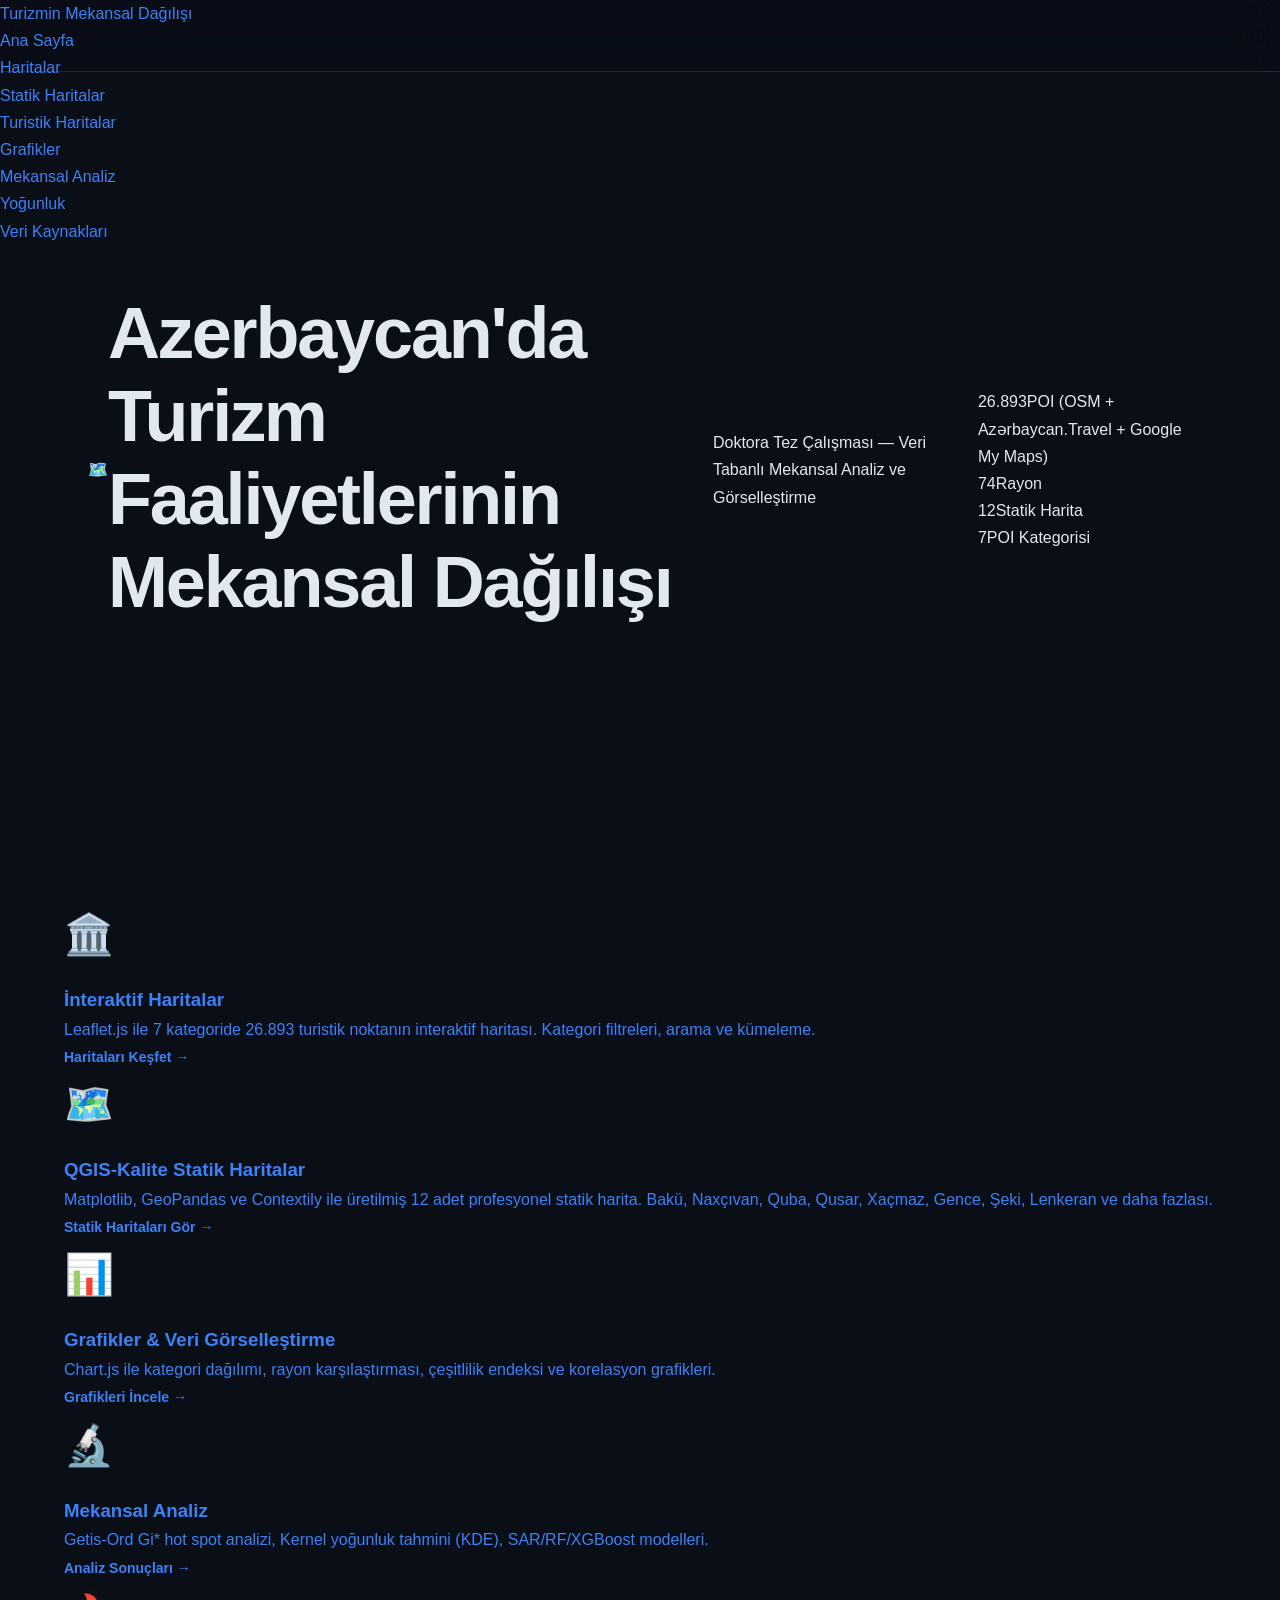
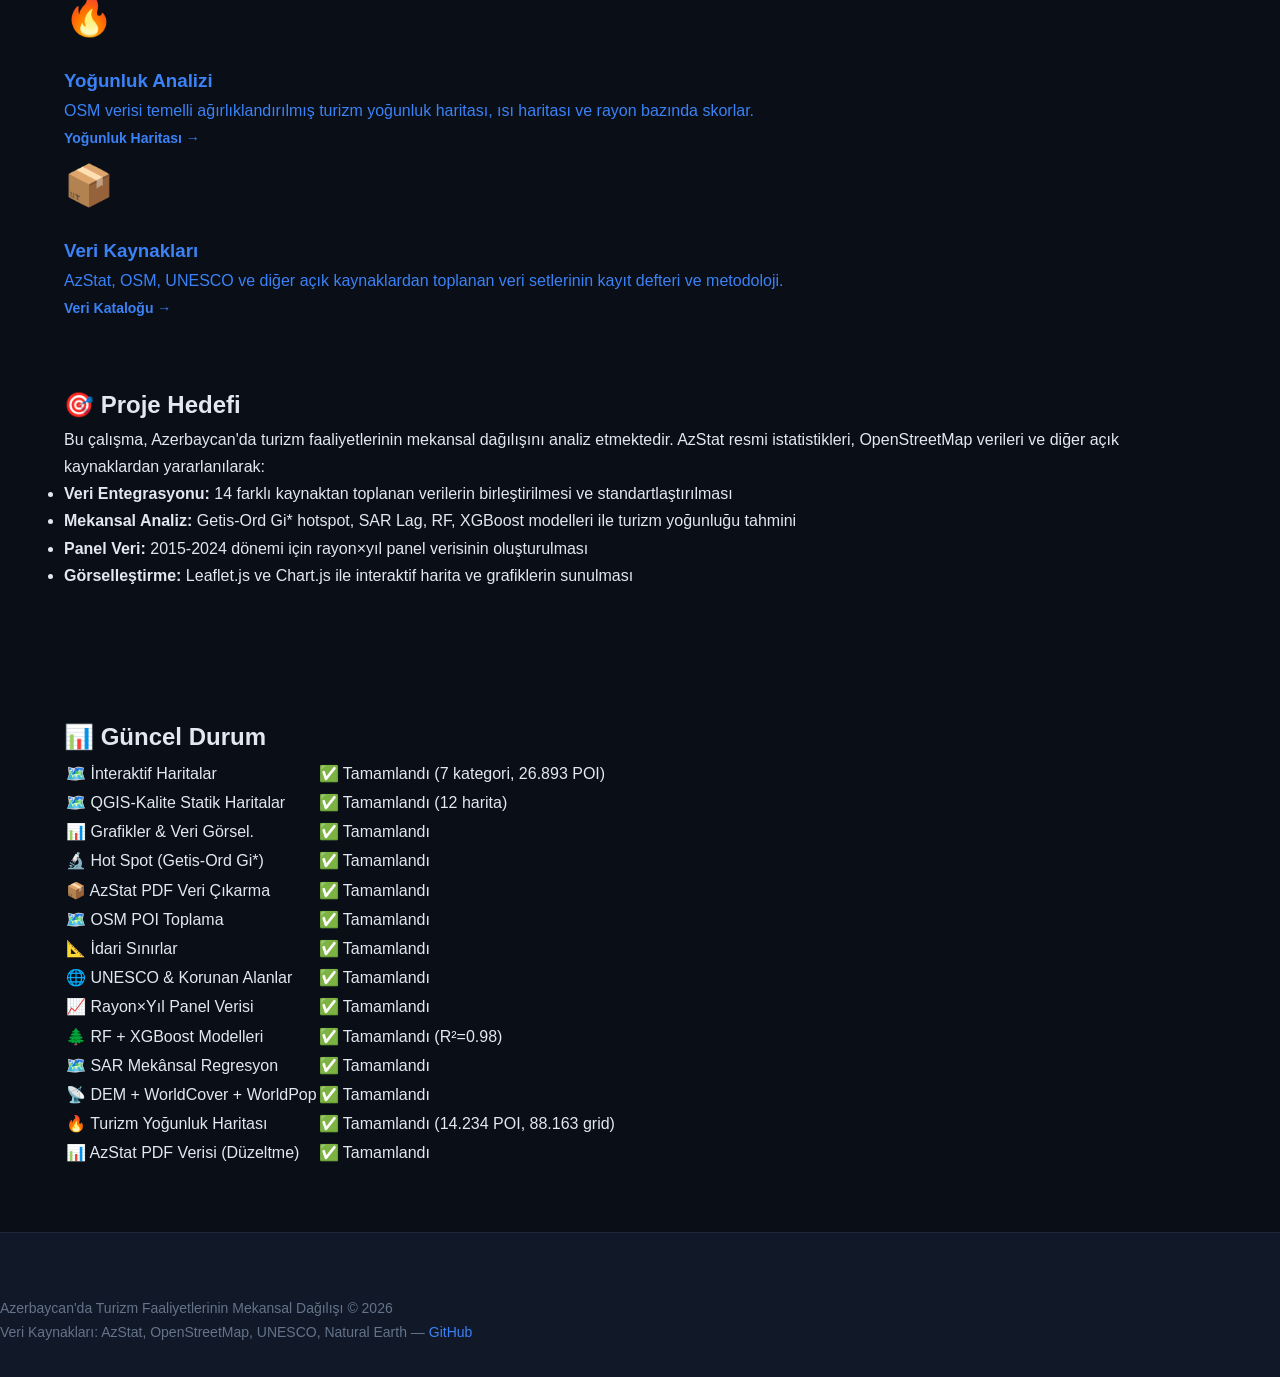
==== commit 4ce116e4: "Broşür stili turist haritaları v2 — 10 şehir, açık pastel tema, ikonlu lejant, iki dilli - Yeni scri" ====
--- a/index.html
+++ b/index.html
@@ -15,6 +15,7 @@
     <li><a href="index.html" class="active">Ana Sayfa</a></li>
     <li><a href="harita.html">Haritalar</a></li>
     <li><a href="haritalar_statiktir.html">Statik Haritalar</a></li>
+    <li><a href="tourist_maps.html">Turistik Haritalar</a></li>
     <li><a href="grafikler.html">Grafikler</a></li>
     <li><a href="analizler.html">Mekansal Analiz</a></li>
     <li><a href="yogunluk.html">Yoğunluk</a></li>
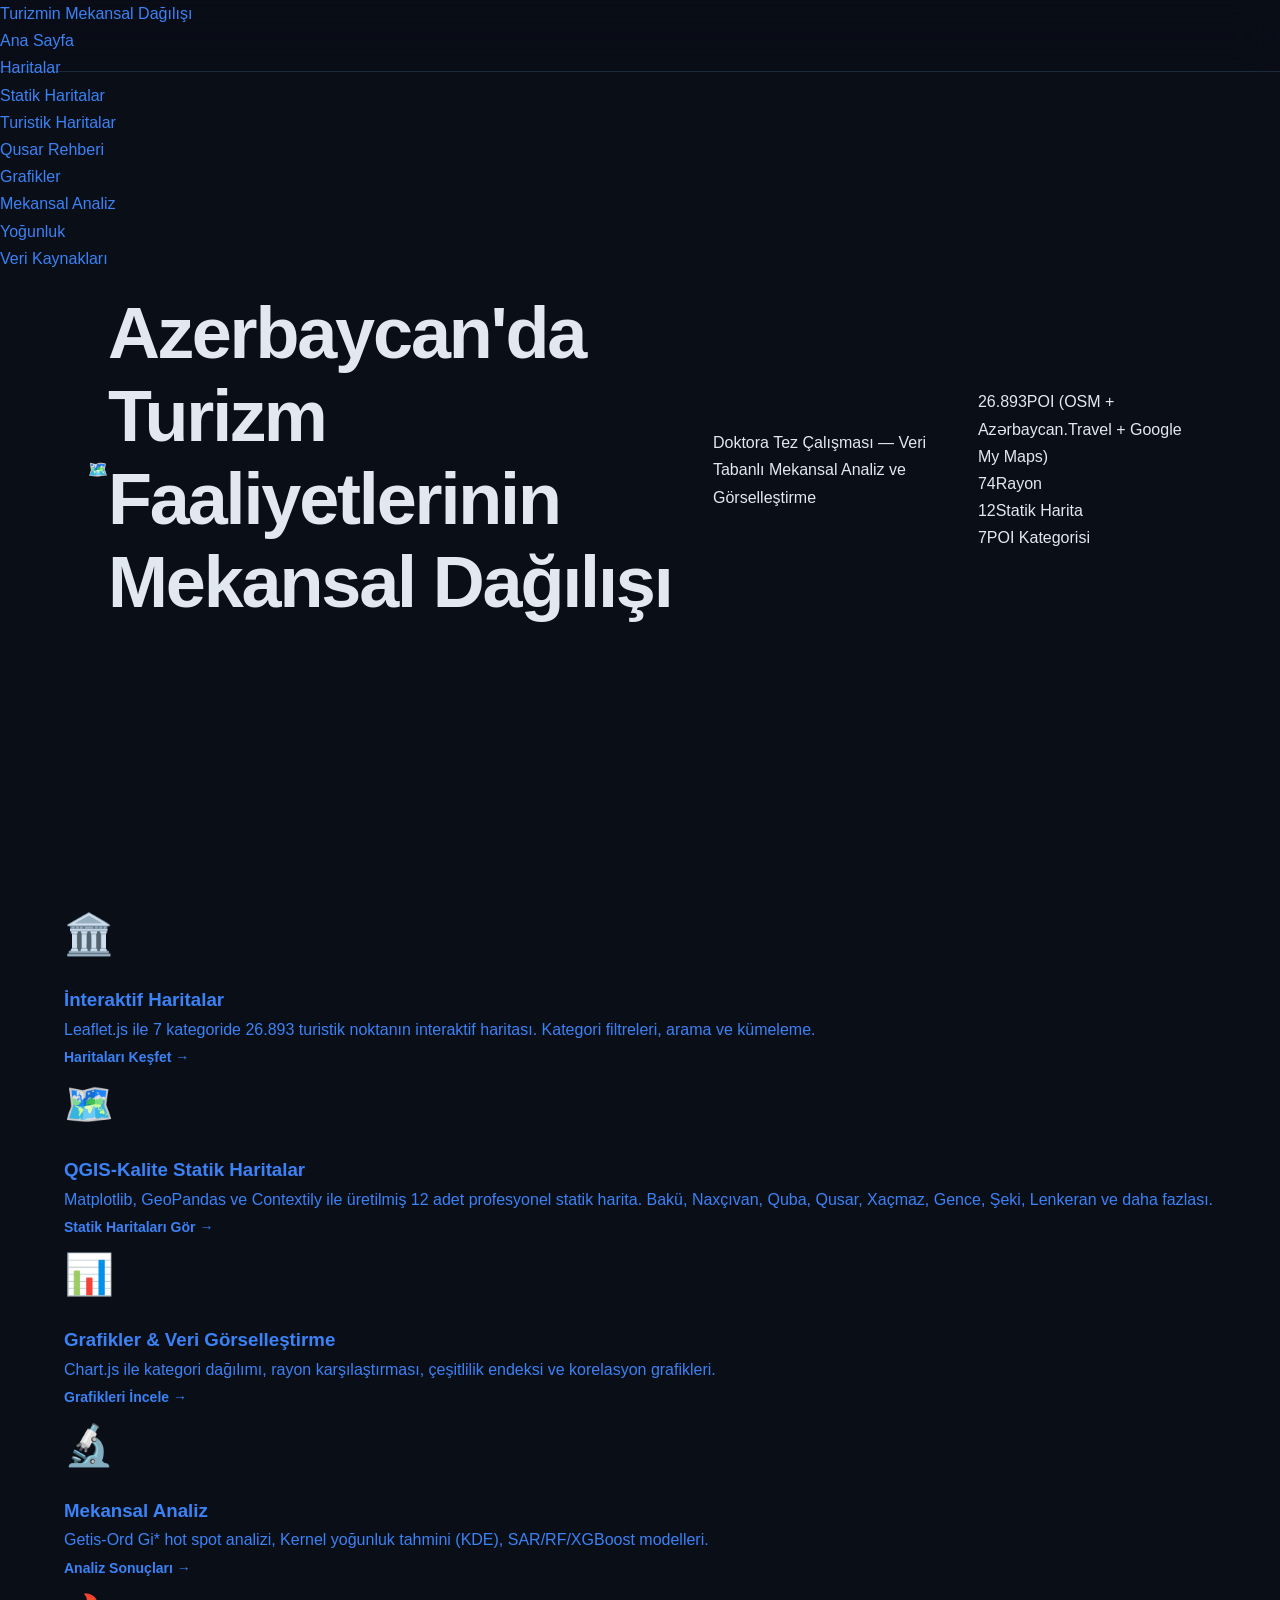
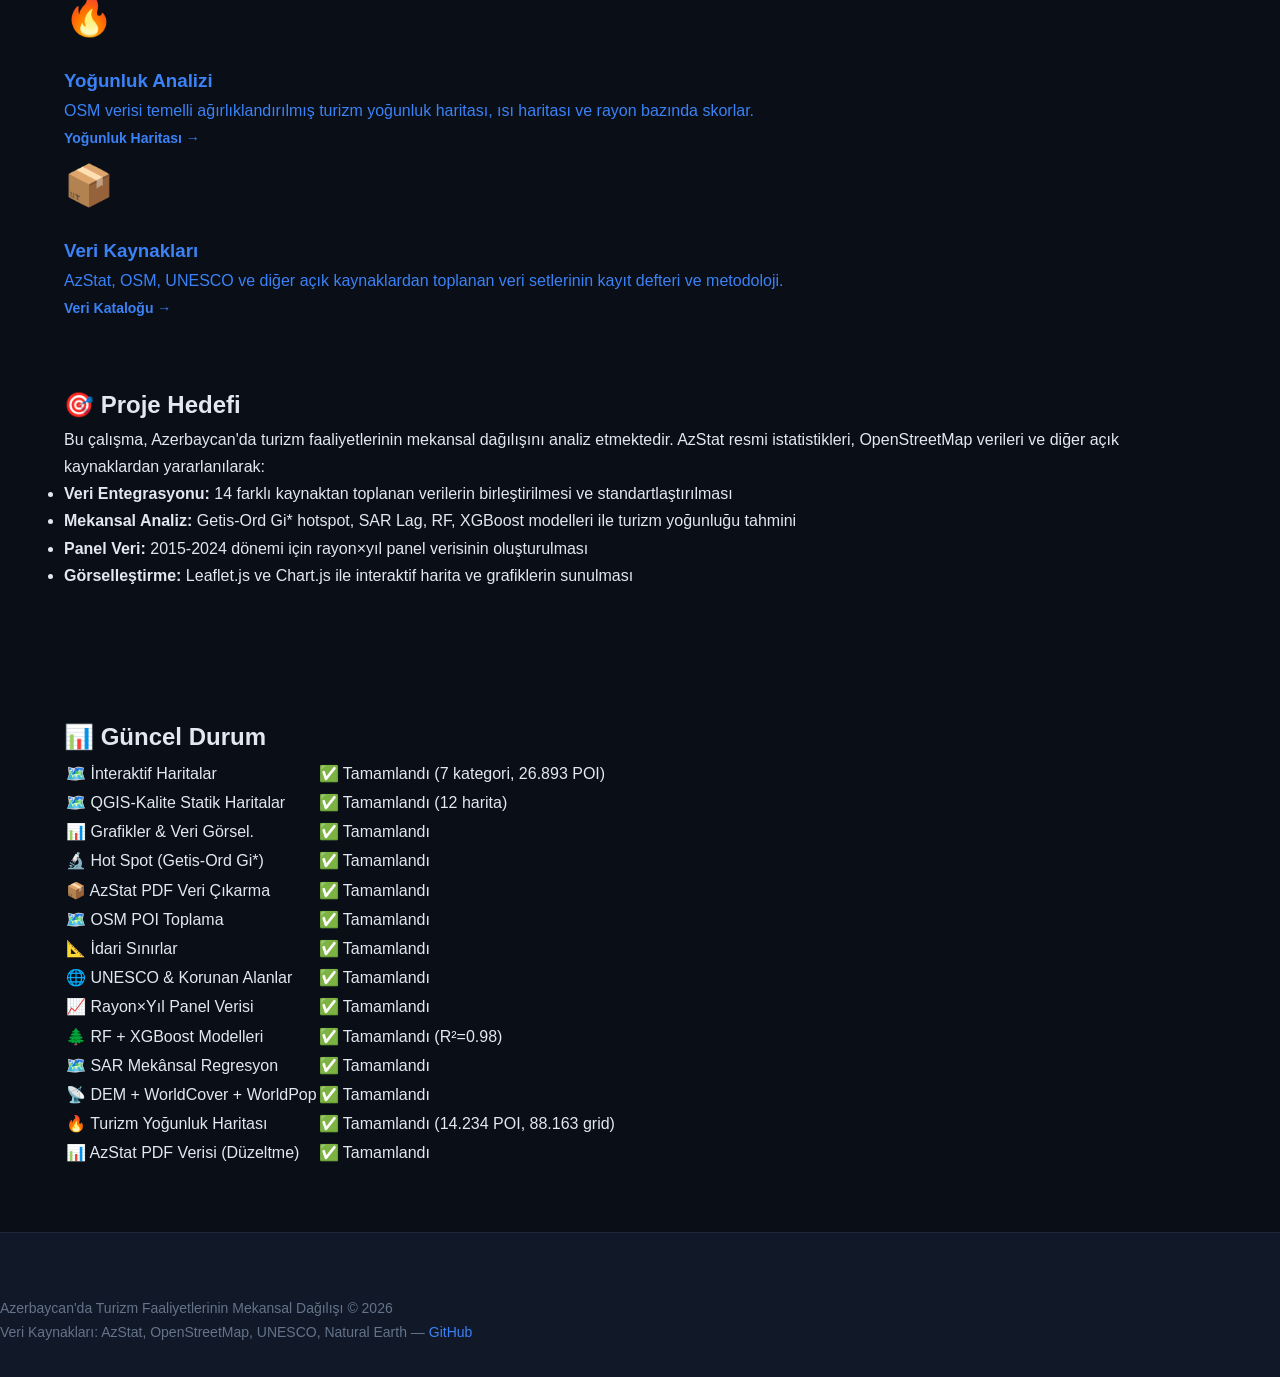
==== commit 6930890b: "Qusar Turizm Rehberi sekmesi: anlasilir turizm haritasi (Azerbaycan inset + fiziki katmanlar + anayo" ====
--- a/index.html
+++ b/index.html
@@ -16,6 +16,7 @@
     <li><a href="harita.html">Haritalar</a></li>
     <li><a href="haritalar_statiktir.html">Statik Haritalar</a></li>
     <li><a href="tourist_maps.html">Turistik Haritalar</a></li>
+    <li><a href="qusar-rehber.html">Qusar Rehberi</a></li>
     <li><a href="grafikler.html">Grafikler</a></li>
     <li><a href="analizler.html">Mekansal Analiz</a></li>
     <li><a href="yogunluk.html">Yoğunluk</a></li>
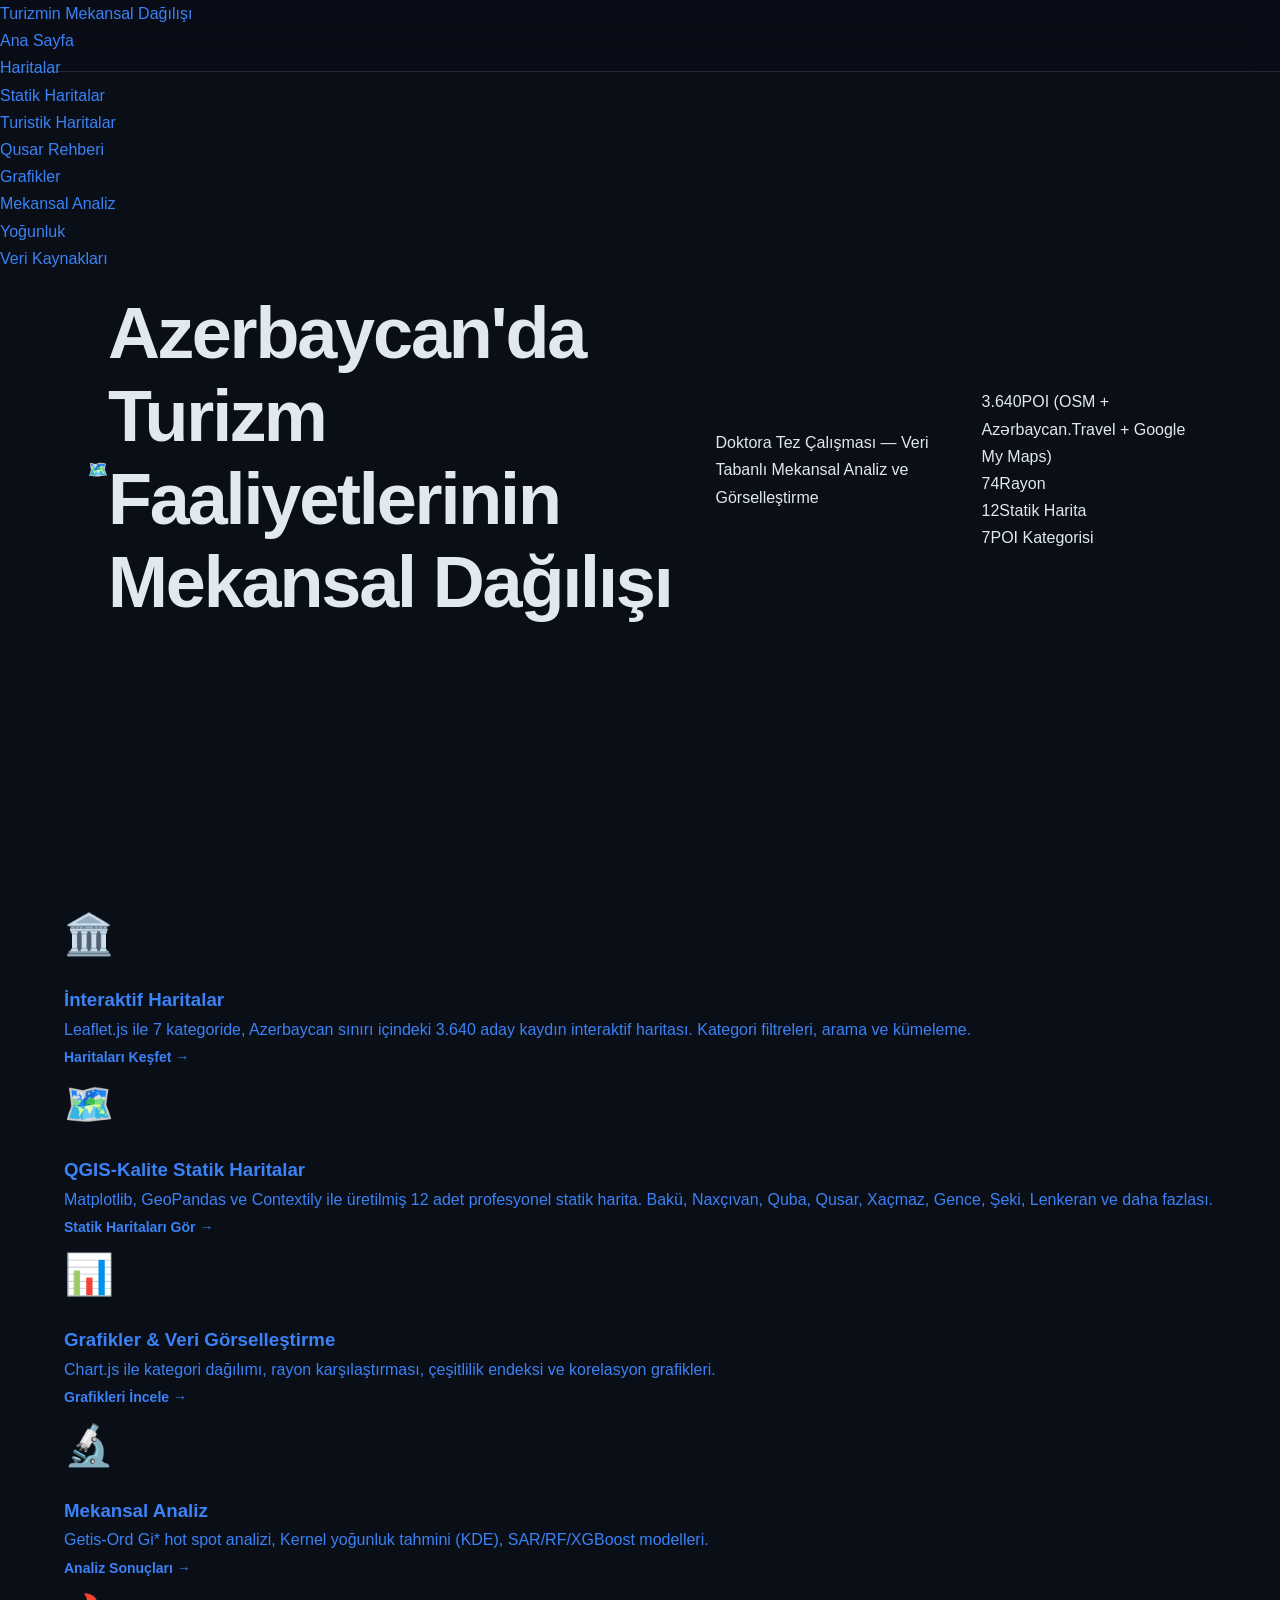
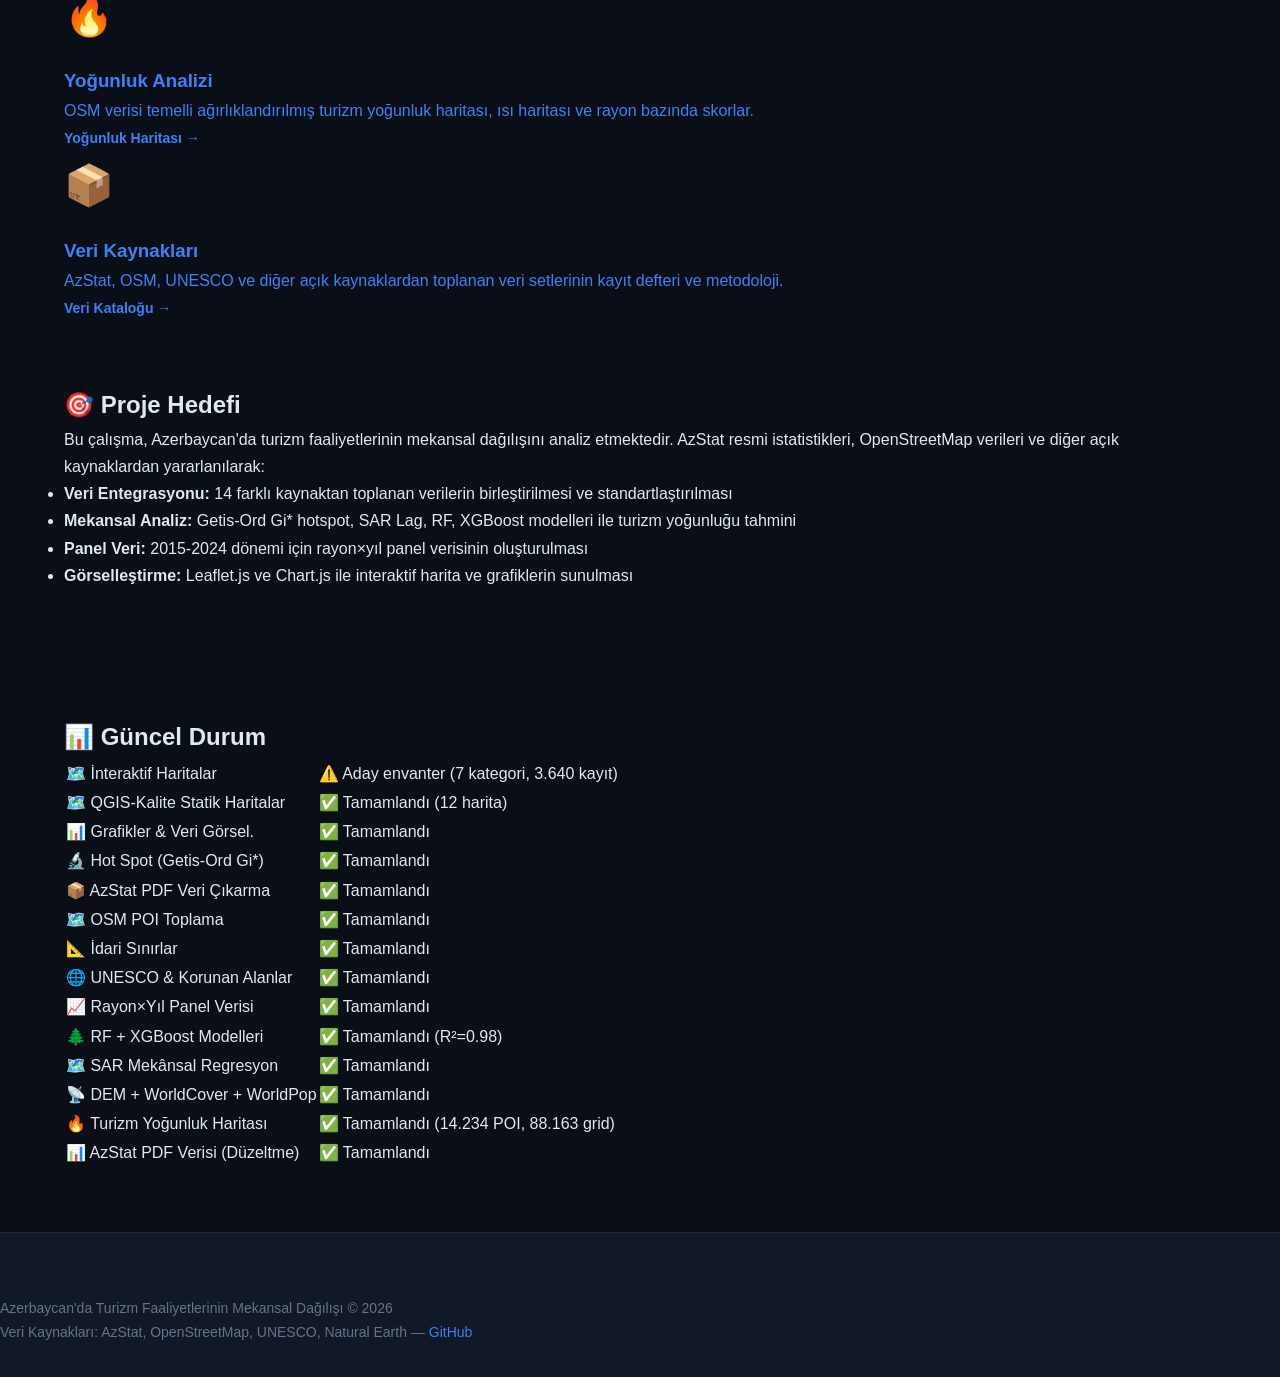
==== commit 3276d767: "fix(site): report boundary-filtered candidate count honestly" ====
--- a/index.html
+++ b/index.html
@@ -30,7 +30,7 @@
     <h1>Azerbaycan'da Turizm Faaliyetlerinin<br><span class="accent-text">Mekansal Dağılışı</span></h1>
     <p class="subtitle">Doktora Tez Çalışması &mdash; Veri Tabanlı Mekansal Analiz ve Görselleştirme</p>
     <div class="hero-stats" id="heroStats">
-      <div class="hero-stat"><span class="num">26.893</span><span class="lbl">POI (OSM + Azərbaycan.Travel + Google My Maps)</span></div>
+      <div class="hero-stat"><span class="num">3.640</span><span class="lbl">POI (OSM + Azərbaycan.Travel + Google My Maps)</span></div>
       <div class="hero-stat"><span class="num">74</span><span class="lbl">Rayon</span></div>
       <div class="hero-stat"><span class="num">12</span><span class="lbl">Statik Harita</span></div>
       <div class="hero-stat"><span class="num">7</span><span class="lbl">POI Kategorisi</span></div>
@@ -41,7 +41,7 @@
     <a href="harita.html" class="card">
       <div class="card-icon">🏛️</div>
       <h3>İnteraktif Haritalar</h3>
-      <p>Leaflet.js ile 7 kategoride 26.893 turistik noktanın interaktif haritası. Kategori filtreleri, arama ve kümeleme.</p>
+      <p>Leaflet.js ile 7 kategoride, Azerbaycan sınırı içindeki 3.640 aday kaydın interaktif haritası. Kategori filtreleri, arama ve kümeleme.</p>
       <span class="card-link">Haritaları Keşfet →</span>
     </a>
 
@@ -95,7 +95,7 @@
   <section class="content-section">
     <h2>📊 Güncel Durum</h2>
     <table class="status-table">
-      <tr><td>🗺️ İnteraktif Haritalar</td><td>✅ Tamamlandı (7 kategori, 26.893 POI)</td></tr>
+      <tr><td>🗺️ İnteraktif Haritalar</td><td>⚠️ Aday envanter (7 kategori, 3.640 kayıt)</td></tr>
       <tr><td>🗺️ QGIS-Kalite Statik Haritalar</td><td>✅ Tamamlandı (12 harita)</td></tr>
       <tr><td>📊 Grafikler &amp; Veri Görsel.</td><td>✅ Tamamlandı</td></tr>
       <tr><td>🔬 Hot Spot (Getis-Ord Gi*)</td><td>✅ Tamamlandı</td></tr>
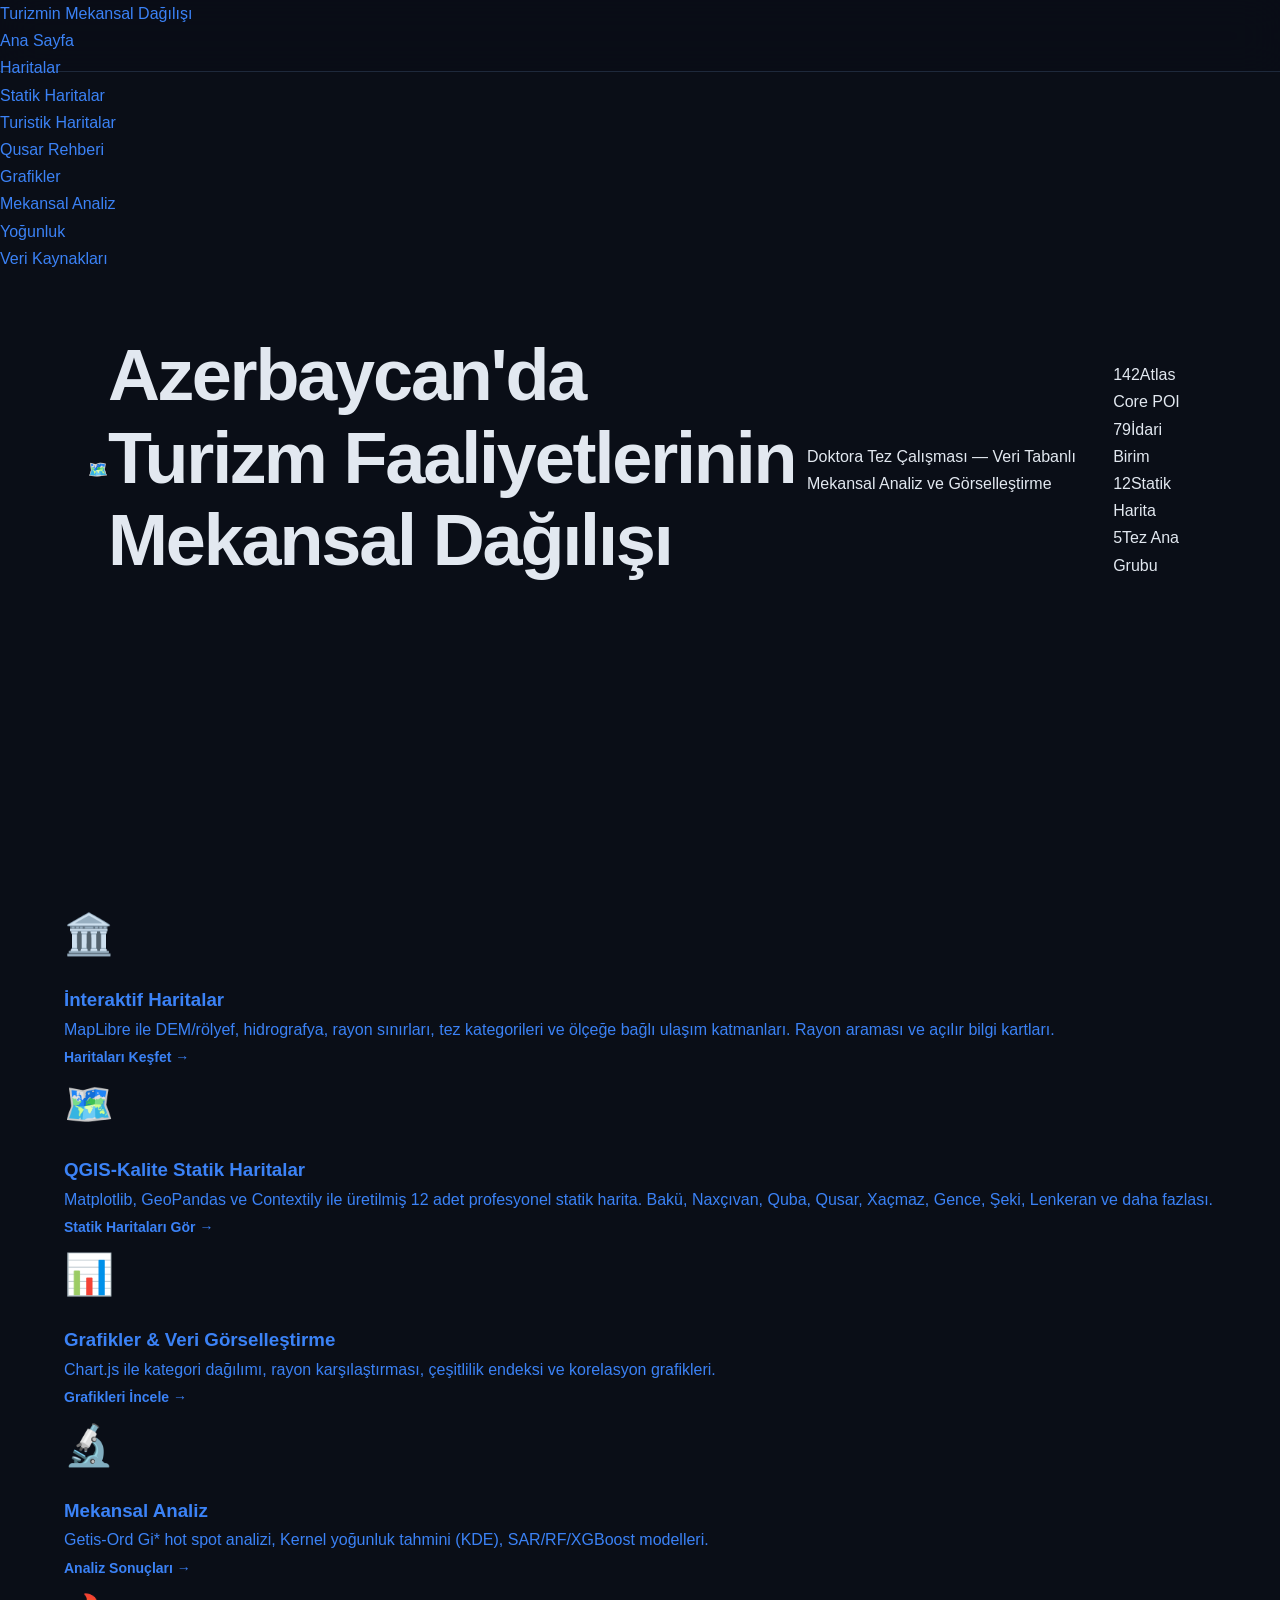
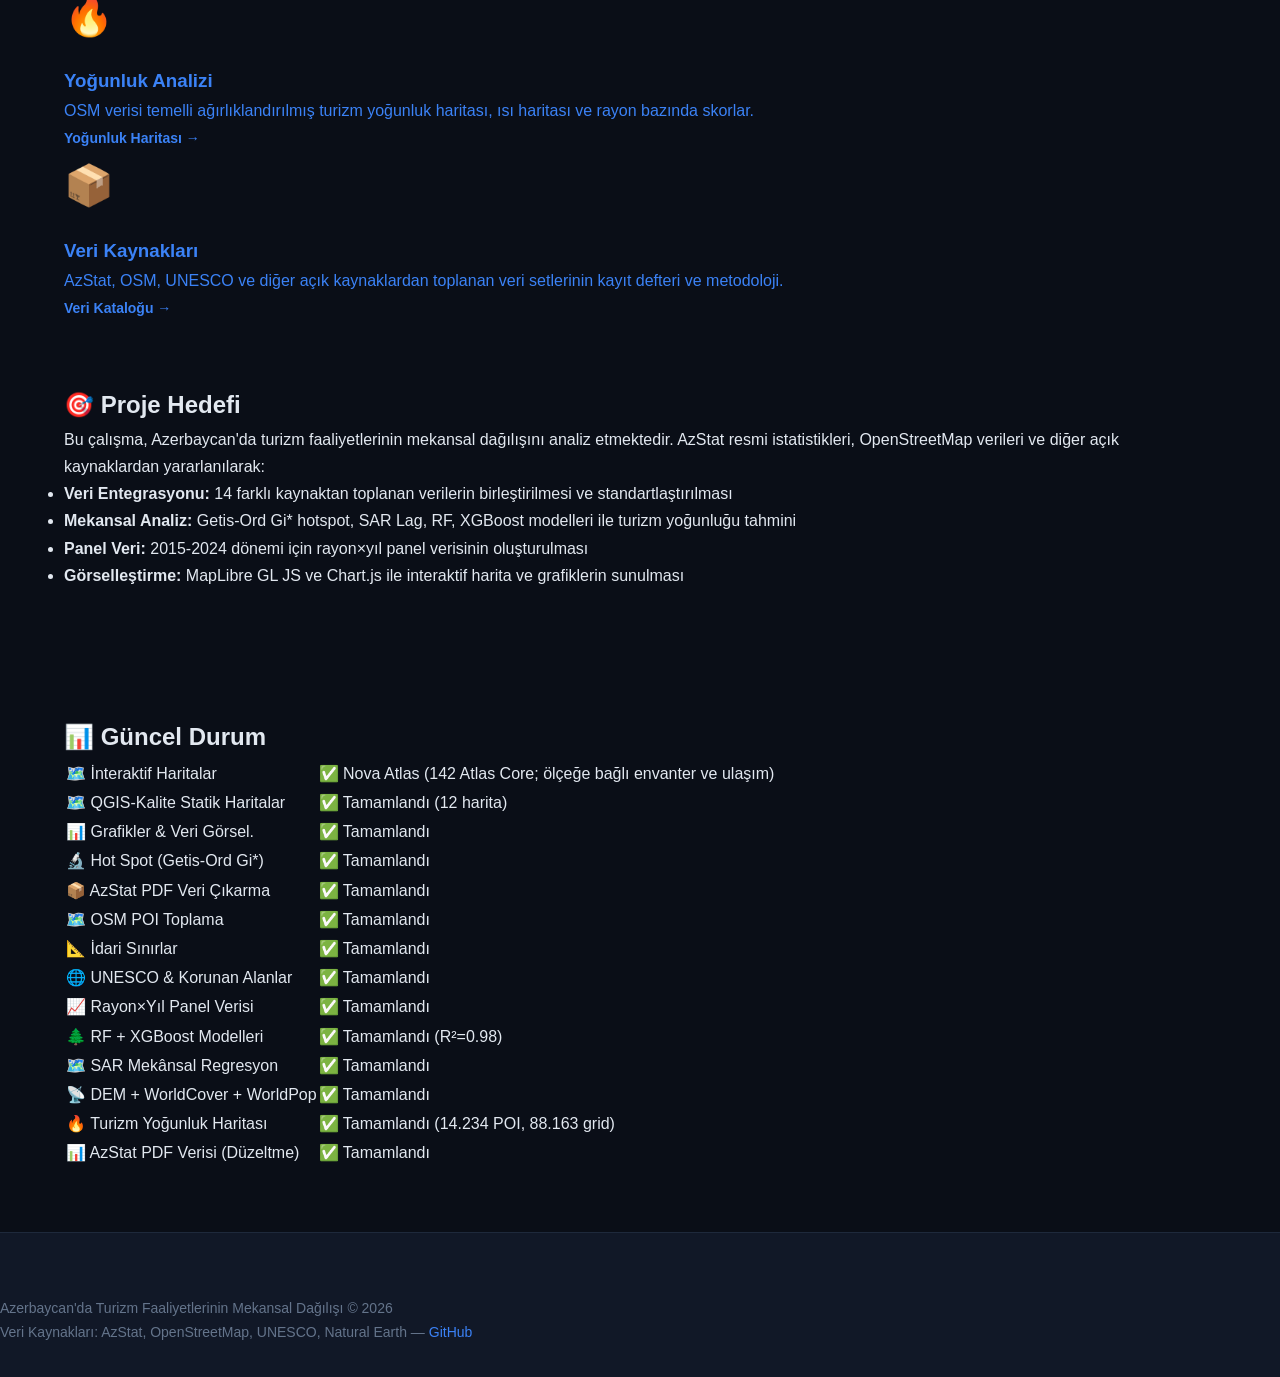
==== commit 4662dea7: "feat(map): deploy interactive Nova tourism atlas" ====
--- a/index.html
+++ b/index.html
@@ -30,10 +30,10 @@
     <h1>Azerbaycan'da Turizm Faaliyetlerinin<br><span class="accent-text">Mekansal Dağılışı</span></h1>
     <p class="subtitle">Doktora Tez Çalışması &mdash; Veri Tabanlı Mekansal Analiz ve Görselleştirme</p>
     <div class="hero-stats" id="heroStats">
-      <div class="hero-stat"><span class="num">3.640</span><span class="lbl">POI (OSM + Azərbaycan.Travel + Google My Maps)</span></div>
-      <div class="hero-stat"><span class="num">74</span><span class="lbl">Rayon</span></div>
+      <div class="hero-stat"><span class="num">142</span><span class="lbl">Atlas Core POI</span></div>
+      <div class="hero-stat"><span class="num">79</span><span class="lbl">İdari Birim</span></div>
       <div class="hero-stat"><span class="num">12</span><span class="lbl">Statik Harita</span></div>
-      <div class="hero-stat"><span class="num">7</span><span class="lbl">POI Kategorisi</span></div>
+      <div class="hero-stat"><span class="num">5</span><span class="lbl">Tez Ana Grubu</span></div>
     </div>
   </header>
 
@@ -41,7 +41,7 @@
     <a href="harita.html" class="card">
       <div class="card-icon">🏛️</div>
       <h3>İnteraktif Haritalar</h3>
-      <p>Leaflet.js ile 7 kategoride, Azerbaycan sınırı içindeki 3.640 aday kaydın interaktif haritası. Kategori filtreleri, arama ve kümeleme.</p>
+      <p>MapLibre ile DEM/rölyef, hidrografya, rayon sınırları, tez kategorileri ve ölçeğe bağlı ulaşım katmanları. Rayon araması ve açılır bilgi kartları.</p>
       <span class="card-link">Haritaları Keşfet →</span>
     </a>
 
@@ -88,14 +88,14 @@
       <li><strong>Veri Entegrasyonu:</strong> 14 farklı kaynaktan toplanan verilerin birleştirilmesi ve standartlaştırılması</li>
       <li><strong>Mekansal Analiz:</strong> Getis-Ord Gi* hotspot, SAR Lag, RF, XGBoost modelleri ile turizm yoğunluğu tahmini</li>
       <li><strong>Panel Veri:</strong> 2015-2024 dönemi için rayon×yıl panel verisinin oluşturulması</li>
-      <li><strong>Görselleştirme:</strong> Leaflet.js ve Chart.js ile interaktif harita ve grafiklerin sunulması</li>
+      <li><strong>Görselleştirme:</strong> MapLibre GL JS ve Chart.js ile interaktif harita ve grafiklerin sunulması</li>
     </ul>
   </section>
 
   <section class="content-section">
     <h2>📊 Güncel Durum</h2>
     <table class="status-table">
-      <tr><td>🗺️ İnteraktif Haritalar</td><td>⚠️ Aday envanter (7 kategori, 3.640 kayıt)</td></tr>
+      <tr><td>🗺️ İnteraktif Haritalar</td><td>✅ Nova Atlas (142 Atlas Core; ölçeğe bağlı envanter ve ulaşım)</td></tr>
       <tr><td>🗺️ QGIS-Kalite Statik Haritalar</td><td>✅ Tamamlandı (12 harita)</td></tr>
       <tr><td>📊 Grafikler &amp; Veri Görsel.</td><td>✅ Tamamlandı</td></tr>
       <tr><td>🔬 Hot Spot (Getis-Ord Gi*)</td><td>✅ Tamamlandı</td></tr>
@@ -119,4 +119,4 @@
     <a href="https://github.com/nurtacsuleymanzade-wq/TurizminMekansalDagilisi" target="_blank">GitHub</a></p>
 </footer>
 </body>
-</html>+</html>
